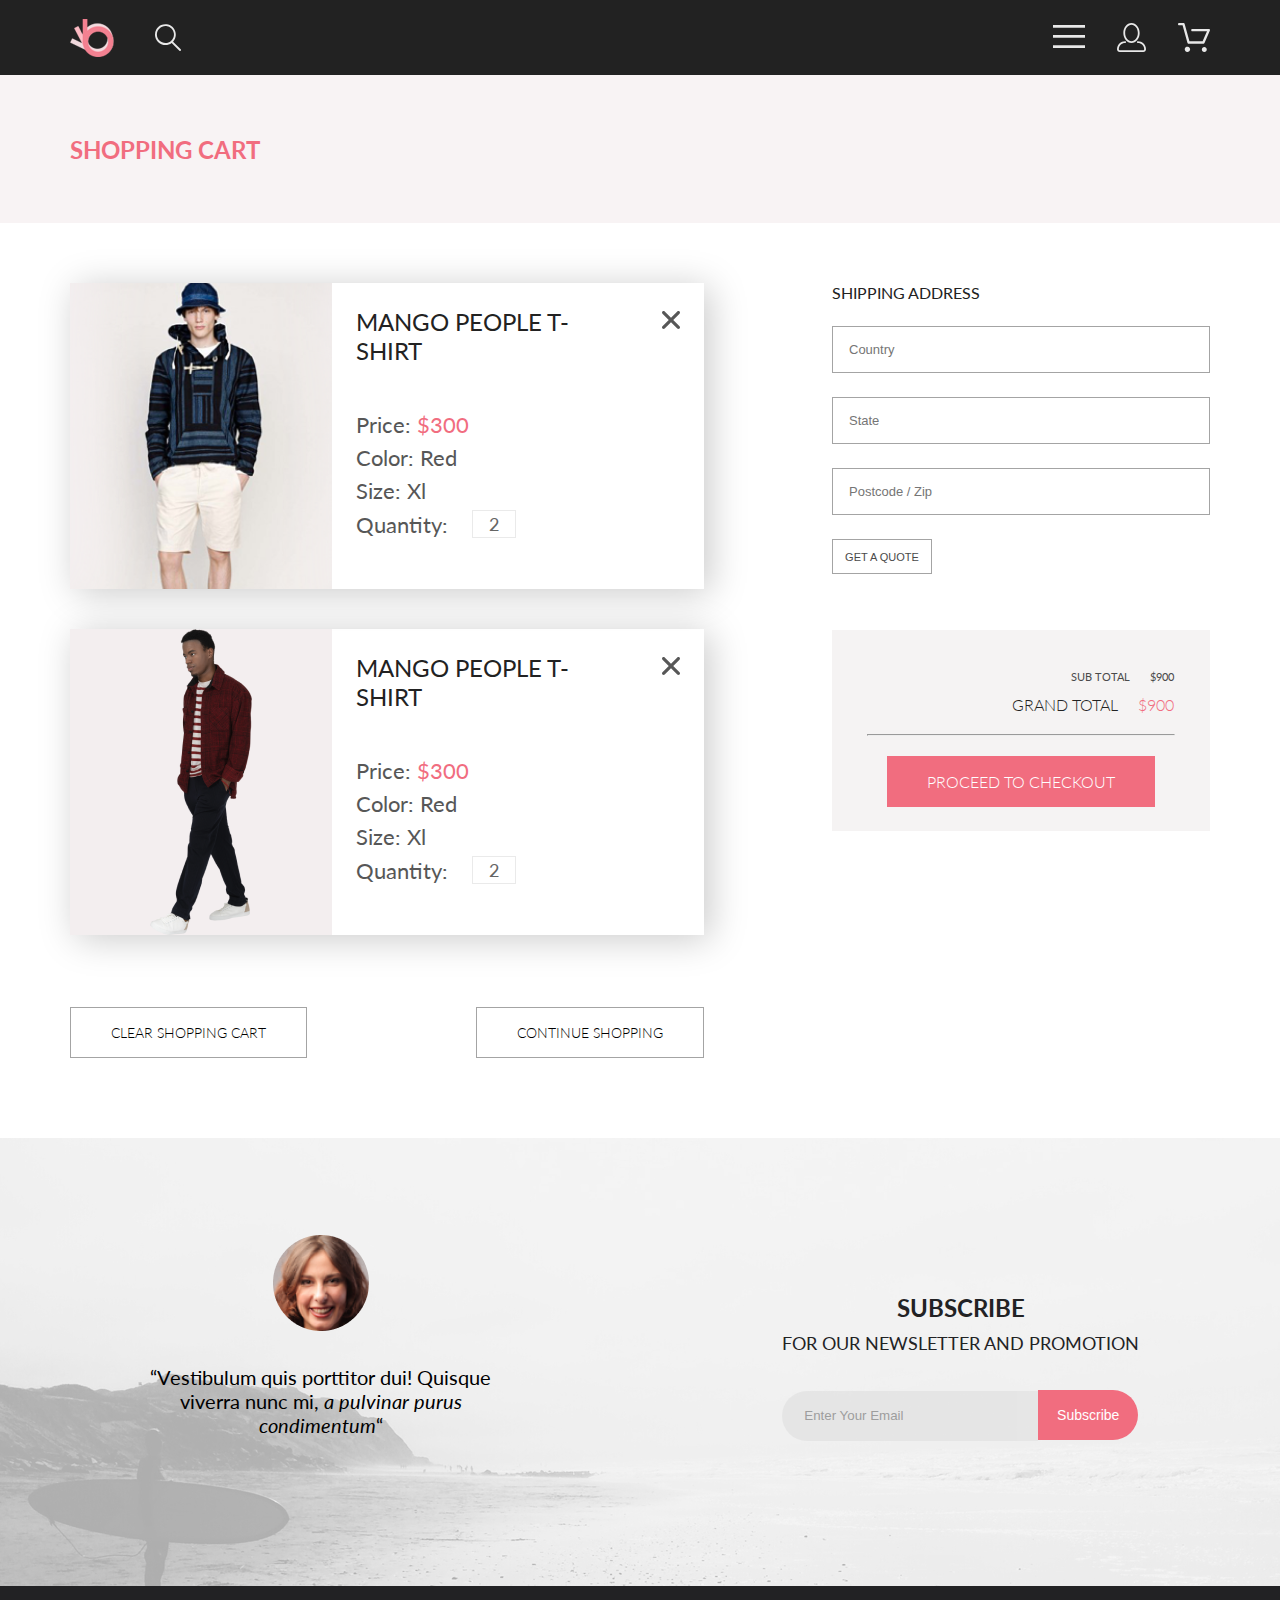
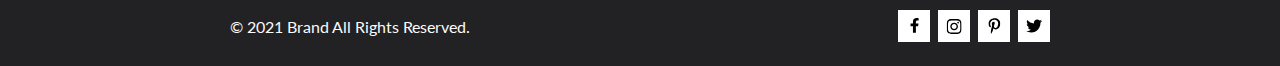
==== cart.html @ af56e1a2 "lesson5" ====
<!DOCTYPE html>
<html lang="en">
<head>
    <meta charset="UTF-8">
    <meta http-equiv="X-UA-Compatible" content="IE=edge">
    <meta name="viewport" content="width=device-width, initial-scale=1.0">
    <title>Shopping Cart</title>
    <link rel="preconnect" href="https://fonts.googleapis.com">
    <link rel="preconnect" href="https://fonts.gstatic.com" crossorigin>
    <link href="https://fonts.googleapis.com/css2?family=Lato&display=swap" rel="stylesheet">
    <link rel="stylesheet" href="style.css">
</head>
<body>
<header class="header center">
    <div class="header__left">
        <img src="img/logo.svg" alt="logo">
        <svg width="27" height="28" viewBox="0 0 27 28" fill="none" xmlns="http://www.w3.org/2000/svg">
            <path d="M19.0596 17.6259C20.6713 15.8658 21.6282 13.6048 21.7698 11.2225C21.9113 8.84018 21.2288 6.48173 19.8369 4.54318C18.445 2.60463 16.4285 1.20404 14.126 0.576619C11.8234 -0.0508009 9.3751 0.13316 7.19217 1.09761C5.00923 2.06205 3.22463 3.74825 2.13804 5.87302C1.05145 7.9978 0.729054 10.4318 1.225 12.7661C1.72094 15.1005 3.00501 17.1932 4.86158 18.6927C6.71814 20.1922 9.03413 21.0072 11.4206 21.0009C13.673 21.004 15.8645 20.27 17.6606 18.9109L25.4086 26.7179C25.4941 26.807 25.5965 26.8781 25.7099 26.927C25.8232 26.9759 25.9452 27.0017 26.0686 27.0029C26.1923 27.0033 26.3148 26.9782 26.4283 26.9292C26.5419 26.8801 26.6441 26.8082 26.7286 26.7179C26.9025 26.537 26.9997 26.2958 26.9997 26.0449C26.9997 25.794 26.9025 25.5528 26.7286 25.3719L19.0596 17.6259ZM2.88662 10.5009C2.89946 8.81563 3.41094 7.17187 4.35659 5.77685C5.30224 4.38183 6.63972 3.29801 8.20044 2.662C9.76115 2.02599 11.4752 1.86627 13.1266 2.20298C14.7779 2.53969 16.2926 3.35775 17.4797 4.55404C18.6668 5.75033 19.4732 7.27129 19.7972 8.92519C20.1212 10.5791 19.9483 12.2919 19.3002 13.8476C18.6522 15.4034 17.5581 16.7325 16.1559 17.6674C14.7536 18.6023 13.1059 19.1011 11.4206 19.1009C9.14916 19.0901 6.97482 18.1784 5.37484 16.566C3.77486 14.9537 2.87998 12.7724 2.88662 10.5009Z"
                  fill="#E8E8E8"/>
        </svg>
    </div>
    <div class="header__right">
        <div class="menu-icon">
            <svg width="32" height="23" viewBox="0 0 32 23" fill="none" xmlns="http://www.w3.org/2000/svg">
                <path d="M0 23V20.31H32V23H0ZM0 12.76V10.07H32V12.76H0ZM0 2.69V0H32V2.69H0Z" fill="#E8E8E8"/>
            </svg>
            <div class="dropdown__container">
                <p class="menu__title text-ml-34">Menu</p>
                <ul class="menu__block">
                    <li class="menu__section">
                        <a href="#" class="title">MAN</a>
                        <ul class="group">
                            <li><a href="#">Accessories</a></li>
                            <li><a href="#">Bags</a></li>
                            <li><a href="#">Denim</a></li>
                            <li><a href="#">T-Shirts</a></li>
                        </ul>
                    </li>
                </ul>
                <ul class="menu__block text-ml-34">
                    <li class="menu__section">
                        <a href="#" class="title">WOMAN</a>
                        <ul class="group">
                            <li><a href="#">Accessories</a></li>
                            <li><a href="#">Bags</a></li>
                            <li><a href="#">Denim</a></li>
                            <li><a href="#">T-Shirts</a></li>
                            <li><a href="#">Shirts</a></li>
                        </ul>
                    </li>
                </ul>
                <ul class="menu__block text-ml-34">
                    <li class="menu__section">
                        <a href="#" class="title">KIDS</a>
                        <ul class="group">
                            <li><a href="#">Accessories</a></li>
                            <li><a href="#">Bags</a></li>
                            <li><a href="#">Denim</a></li>
                            <li><a href="#">T-Shirts</a></li>
                            <li><a href="#">Shirts</a></li>
                            <li><a href="#">Bags</a></li>
                        </ul>
                    </li>
                </ul>
            </div>
        </div>
        <svg width="29" height="29" viewBox="0 0 29 29" fill="none" xmlns="http://www.w3.org/2000/svg">
            <path d="M14.5 19.937C19 19.937 22.656 15.464 22.656 9.968C22.656 4.472 19 0 14.5 0C13.3631 0.0217413 12.2463 0.303398 11.2351 0.823397C10.2239 1.34339 9.34507 2.08794 8.66602 3C7.12663 4.99573 6.30819 7.45381 6.34399 9.974C6.34399 15.465 10 19.937 14.5 19.937ZM14.5 1.813C18 1.813 20.844 5.472 20.844 9.969C20.844 14.466 17.998 18.125 14.5 18.125C11.002 18.125 8.15603 14.465 8.15503 9.969C8.15403 5.473 11 1.813 14.5 1.813ZM20.844 18.125C20.6036 18.125 20.373 18.2205 20.203 18.3905C20.033 18.5605 19.9375 18.7911 19.9375 19.0315C19.9375 19.2719 20.033 19.5025 20.203 19.6725C20.373 19.8425 20.6036 19.938 20.844 19.938C22.526 19.9399 24.1386 20.6088 25.3279 21.7982C26.5172 22.9875 27.1861 24.6 27.188 26.282C27.1875 26.5221 27.0918 26.7523 26.922 26.9221C26.7522 27.0918 26.5221 27.1875 26.282 27.188H2.71997C2.47985 27.1875 2.24975 27.0918 2.07996 26.9221C1.91016 26.7523 1.81449 26.5221 1.81396 26.282C1.81608 24.6001 2.48517 22.9877 3.67444 21.7985C4.86371 20.6092 6.47608 19.9401 8.15796 19.938C8.39824 19.938 8.62868 19.8425 8.79858 19.6726C8.96849 19.5027 9.06396 19.2723 9.06396 19.032C9.06396 18.7917 8.96849 18.5613 8.79858 18.3914C8.62868 18.2215 8.39824 18.126 8.15796 18.126C5.99541 18.1279 3.92201 18.9875 2.39258 20.5164C0.863144 22.0453 0.00264777 24.1185 0 26.281C0.000794067 27.0019 0.287502 27.693 0.797241 28.2027C1.30698 28.7125 1.99811 28.9992 2.71899 29H26.282C27.0027 28.9989 27.6936 28.7121 28.2031 28.2024C28.7126 27.6927 28.9992 27.0017 29 26.281C28.9974 24.1187 28.1372 22.0457 26.6083 20.5168C25.0793 18.9878 23.0063 18.1276 20.844 18.125Z"
                  fill="#E8E8E8"/>
        </svg>
        <svg width="32" height="29" viewBox="0 0 32 29" fill="none" xmlns="http://www.w3.org/2000/svg">
            <path d="M26.2009 29C25.5532 28.9738 24.9415 28.6948 24.4972 28.2227C24.0529 27.7506 23.8114 27.1232 23.8245 26.475C23.8376 25.8269 24.1043 25.2097 24.5673 24.7559C25.0303 24.3022 25.6527 24.048 26.301 24.048C26.9493 24.048 27.5717 24.3022 28.0347 24.7559C28.4977 25.2097 28.7644 25.8269 28.7775 26.475C28.7906 27.1232 28.549 27.7506 28.1047 28.2227C27.6604 28.6948 27.0488 28.9738 26.401 29H26.2009ZM6.75293 26.32C6.75293 25.79 6.91011 25.2718 7.20459 24.8311C7.49907 24.3904 7.91764 24.0469 8.40735 23.844C8.89705 23.6412 9.43594 23.5881 9.95581 23.6915C10.4757 23.7949 10.9532 24.0502 11.328 24.425C11.7028 24.7998 11.9581 25.2773 12.0615 25.7972C12.1649 26.317 12.1118 26.8559 11.9089 27.3456C11.7061 27.8353 11.3626 28.2539 10.9219 28.5483C10.4812 28.8428 9.96304 29 9.43298 29C9.08087 29.0003 8.73212 28.9311 8.40674 28.7966C8.08136 28.662 7.78569 28.4646 7.53662 28.2158C7.28755 27.9669 7.09001 27.6713 6.9552 27.3461C6.82039 27.0208 6.75098 26.6721 6.75098 26.32H6.75293ZM10.553 20.686C10.2935 20.6868 10.0409 20.6024 9.83411 20.4457C9.62727 20.2891 9.47758 20.0689 9.40796 19.819L4.57495 2.36401H1.18201C0.868521 2.36401 0.567859 2.23947 0.346191 2.01781C0.124523 1.79614 0 1.49549 0 1.18201C0 0.868519 0.124523 0.567873 0.346191 0.346205C0.567859 0.124537 0.868521 5.81268e-06 1.18201 5.81268e-06H5.46301C5.7225 -0.00080736 5.97504 0.0837201 6.18176 0.240568C6.38848 0.397416 6.53784 0.617884 6.60693 0.868006L11.4399 18.323H24.6179L29.001 8.27501H14.401C14.2428 8.27961 14.0854 8.25242 13.9379 8.19507C13.7904 8.13771 13.6559 8.05134 13.5424 7.94108C13.4288 7.83082 13.3386 7.69891 13.277 7.55315C13.2154 7.40739 13.1836 7.25075 13.1836 7.0925C13.1836 6.93426 13.2154 6.77762 13.277 6.63186C13.3386 6.4861 13.4288 6.35419 13.5424 6.24393C13.6559 6.13367 13.7904 6.0473 13.9379 5.98994C14.0854 5.93259 14.2428 5.90541 14.401 5.91001H30.814C31.0097 5.90996 31.2022 5.95866 31.3744 6.05172C31.5465 6.14478 31.6928 6.27926 31.7999 6.44301C31.9078 6.60729 31.9734 6.79569 31.9908 6.99145C32.0083 7.18721 31.9771 7.38424 31.9 7.565L26.495 19.977C26.4026 20.1876 26.251 20.3668 26.0585 20.4927C25.866 20.6186 25.641 20.6858 25.411 20.686H10.553Z"
                  fill="#E8E8E8"/>
        </svg>
    </div>
</header>
<section class="head center">
    <h2 class="head__heading">SHOPPING CART</h2>
</section>
<div class="shopping-cart-box center">
    <div class="shopping-cart-column--left">
        <div class="shopping-cart-item">
            <img class="shopping-cart-item__img" src="img/shopping-cart1.png" alt="shopping cart img">
            <div class="shopping-cart-item__info">
                <p class="shopping-cart-item__title">MANGO  PEOPLE  T-SHIRT</p>
                <p class="shopping-cart-item__price p-t-6">Price: <span class="shopping-cart-item__price--span">$300</span></p>
                <p class="shopping-cart-item__color p-t-6">Color: Red</p>
                <p class="shopping-cart-item__size p-t-6">Size: Xl</p>
                <div class="shopping-cart-item__quantity p-t-6">
                    <p class="shopping-cart-item__quantity__text">Quantity:</p>
                    <p class="shopping-cart-item__quantity__value">2</p>
                </div>
            </div>
            <svg class="shopping-cart-item__close-btn" xmlns="http://www.w3.org/2000/svg" width="18" height="18" viewBox="0 0 18 18" fill="none">
                <path d="M11.2453 9L17.5302 2.71516C17.8285 2.41741 17.9962 2.01336 17.9966 1.59191C17.997 1.17045 17.8299 0.76611 17.5322 0.467833C17.2344 0.169555 16.8304 0.00177586 16.4089 0.00140366C15.9875 0.00103146 15.5831 0.168097 15.2848 0.465848L9 6.75069L2.71516 0.465848C2.41688 0.167571 2.01233 0 1.5905 0C1.16868 0 0.764125 0.167571 0.465848 0.465848C0.167571 0.764125 0 1.16868 0 1.5905C0 2.01233 0.167571 2.41688 0.465848 2.71516L6.75069 9L0.465848 15.2848C0.167571 15.5831 0 15.9877 0 16.4095C0 16.8313 0.167571 17.2359 0.465848 17.5342C0.764125 17.8324 1.16868 18 1.5905 18C2.01233 18 2.41688 17.8324 2.71516 17.5342L9 11.2493L15.2848 17.5342C15.5831 17.8324 15.9877 18 16.4095 18C16.8313 18 17.2359 17.8324 17.5342 17.5342C17.8324 17.2359 18 16.8313 18 16.4095C18 15.9877 17.8324 15.5831 17.5342 15.2848L11.2453 9Z" fill="#575757"/>
            </svg>
        </div>
        <div class="shopping-cart-item">
            <img class="shopping-cart-item__img" src="img/shopping-cart2.png" alt="shopping cart img">
            <div class="shopping-cart-item__info">
                <p class="shopping-cart-item__title">MANGO  PEOPLE  T-SHIRT</p>
                <p class="shopping-cart-item__price p-t-6">Price: <span class="shopping-cart-item__price--span">$300</span></p>
                <p class="shopping-cart-item__color p-t-6">Color: Red</p>
                <p class="shopping-cart-item__size p-t-6">Size: Xl</p>
                <div class="shopping-cart-item__quantity p-t-6">
                    <p class="shopping-cart-item__quantity__text">Quantity:</p>
                    <p class="shopping-cart-item__quantity__value">2</p>
                </div>
            </div>
            <svg class="shopping-cart-item__close-btn" xmlns="http://www.w3.org/2000/svg" width="18" height="18" viewBox="0 0 18 18" fill="none">
                <path d="M11.2453 9L17.5302 2.71516C17.8285 2.41741 17.9962 2.01336 17.9966 1.59191C17.997 1.17045 17.8299 0.76611 17.5322 0.467833C17.2344 0.169555 16.8304 0.00177586 16.4089 0.00140366C15.9875 0.00103146 15.5831 0.168097 15.2848 0.465848L9 6.75069L2.71516 0.465848C2.41688 0.167571 2.01233 0 1.5905 0C1.16868 0 0.764125 0.167571 0.465848 0.465848C0.167571 0.764125 0 1.16868 0 1.5905C0 2.01233 0.167571 2.41688 0.465848 2.71516L6.75069 9L0.465848 15.2848C0.167571 15.5831 0 15.9877 0 16.4095C0 16.8313 0.167571 17.2359 0.465848 17.5342C0.764125 17.8324 1.16868 18 1.5905 18C2.01233 18 2.41688 17.8324 2.71516 17.5342L9 11.2493L15.2848 17.5342C15.5831 17.8324 15.9877 18 16.4095 18C16.8313 18 17.2359 17.8324 17.5342 17.5342C17.8324 17.2359 18 16.8313 18 16.4095C18 15.9877 17.8324 15.5831 17.5342 15.2848L11.2453 9Z" fill="#575757"/>
            </svg>
        </div>
        <div class="shopping-cart-buttons-box">
            <div>
                <div class="shopping-cart-buttons">CLEAR SHOPPING CART</div>
            </div>
            <div>
                <div class="shopping-cart-buttons">CONTINUE SHOPPING</div>
            </div>
        </div>
    </div>
    <div class="shopping-cart-column--right">
        <div class="shipping-form">
            <p class="shipping-form__title">SHIPPING ADDRESS</p>
            <label>
                <input class="shipping-form__input" type="text" placeholder="Country">
            </label>
            <label>
                <input class="shipping-form__input" type="text" placeholder="State">
            </label>
            <label>
                <input class="shipping-form__input" type="text" placeholder="Postcode / Zip">
            </label>
            <input class="shipping-form__button" type="submit" value="GET A QUOTE">
        </div>
        <div class="subtotal-box">
            <div class="subtotal">
                <p class="subtotal__text">SUB TOTAL</p>
                <p class="subtotal__value">$900</p>
            </div>
            <div class="grand-total">
                <p class="grand-total__text">GRAND TOTAL</p>
                <p class="grand-total__value">$900</p>
            </div>
            <hr class="subtotal-box__divider">
            <div class="shopping-cart-checkout-btn">PROCEED TO CHECKOUT</div>
        </div>
    </div>
</div>

<div class="subscribe__container">
    <div class="testimonial">
        <img src="img/testimonial1.png" alt="testimonial img">
        <p>“Vestibulum quis porttitor dui! Quisque viverra nunc mi, <span>a pulvinar purus condimentum</span>“</p>
    </div>
    <div class="subscribe-form">
        <div class="subscribe-form__title">
            <p>SUBSCRIBE</p>
            <p id="subtitle">FOR OUR NEWSLETTER AND PROMOTION</p>
        </div>
        <form class="email-form">
            <input class="email-input" type="text" placeholder="Enter Your Email">
            <input class="form__button" type="submit" value="Subscribe">
        </form>
    </div>
</div>
<div class="footer">
    <p class="copyright">© 2021 Brand All Rights Reserved.</p>
    <div class="social">
        <a href="#" class="social__icon">
            <svg xmlns="http://www.w3.org/2000/svg" width="11" height="16" viewBox="0 0 11 16" fill="none">
                <path d="M9.08836 8.28L9.50686 5.61602H6.89022V3.88729C6.89022 3.15847 7.25574 2.44806 8.42765 2.44806H9.61722V0.179975C9.61722 0.179975 8.53772 0 7.50561 0C5.35073 0 3.9422 1.27593 3.9422 3.5857V5.61602H1.54688V8.28H3.9422V14.72H6.89022V8.28H9.08836Z"
                      fill="black"/>
            </svg>
        </a>
        <a href="#" class="social__icon">
            <svg id="instagram" xmlns="http://www.w3.org/2000/svg" width="16" height="17" viewBox="0 0 16 17"
                 fill="none">
                <g clip-path="url(#clip0_24_231)">
                    <path d="M8.13897 4.68159C6.02383 4.68159 4.31774 6.38491 4.31774 8.49663C4.31774 10.6083 6.02383 12.3117 8.13897 12.3117C10.2541 12.3117 11.9602 10.6083 11.9602 8.49663C11.9602 6.38491 10.2541 4.68159 8.13897 4.68159ZM8.13897 10.9769C6.77211 10.9769 5.65467 9.8646 5.65467 8.49663C5.65467 7.12866 6.76878 6.01636 8.13897 6.01636C9.50915 6.01636 10.6233 7.12866 10.6233 8.49663C10.6233 9.8646 9.50583 10.9769 8.13897 10.9769ZM13.0078 4.52554C13.0078 5.02026 12.6087 5.41538 12.1165 5.41538C11.621 5.41538 11.2252 5.01694 11.2252 4.52554C11.2252 4.03413 11.6243 3.63569 12.1165 3.63569C12.6087 3.63569 13.0078 4.03413 13.0078 4.52554ZM15.5386 5.42866C15.4821 4.23667 15.2094 3.18081 14.3347 2.31089C13.4634 1.44097 12.4058 1.1687 11.2119 1.10894C9.9814 1.03921 6.29321 1.03921 5.0627 1.10894C3.8721 1.16538 2.81453 1.43765 1.93987 2.30757C1.06522 3.17749 0.795836 4.23335 0.735973 5.42534C0.666134 6.65386 0.666134 10.3361 0.735973 11.5646C0.79251 12.7566 1.06522 13.8124 1.93987 14.6824C2.81453 15.5523 3.86878 15.8246 5.0627 15.8843C6.29321 15.9541 9.9814 15.9541 11.2119 15.8843C12.4058 15.8279 13.4634 15.5556 14.3347 14.6824C15.2061 13.8124 15.4788 12.7566 15.5386 11.5646C15.6085 10.3361 15.6085 6.65718 15.5386 5.42866ZM13.949 12.8828C13.6895 13.5335 13.1874 14.0349 12.5322 14.2972C11.5511 14.6857 9.22314 14.596 8.13897 14.596C7.05479 14.596 4.72348 14.6824 3.74573 14.2972C3.09389 14.0382 2.59171 13.5369 2.32898 12.8828C1.93987 11.9033 2.02967 9.57905 2.02967 8.49663C2.02967 7.41421 1.9432 5.08667 2.32898 4.1105C2.58838 3.45972 3.09056 2.95835 3.74573 2.69604C4.7268 2.30757 7.05479 2.39722 8.13897 2.39722C9.22314 2.39722 11.5545 2.31089 12.5322 2.69604C13.184 2.95503 13.6862 3.4564 13.949 4.1105C14.3381 5.08999 14.2483 7.41421 14.2483 8.49663C14.2483 9.57905 14.3381 11.9066 13.949 12.8828Z"
                          fill="black"/>
                </g>
                <defs>
                    <clipPath id="clip0_24_231">
                        <rect width="14.8991" height="17" fill="white" transform="translate(0.685547)"/>
                    </clipPath>
                </defs>
            </svg>
        </a>
        <a href="#" class="social__icon">
            <svg xmlns="http://www.w3.org/2000/svg" width="13" height="16" viewBox="0 0 13 16" fill="none">
                <g clip-path="url(#clip0_24_239)">
                    <path d="M6.74032 0.203125C3.55564 0.203125 0.408203 2.34063 0.408203 5.8C0.408203 8 1.63738 9.25 2.38233 9.25C2.68963 9.25 2.86655 8.3875 2.86655 8.14375C2.86655 7.85313 2.13091 7.23438 2.13091 6.025C2.13091 3.5125 4.03055 1.73125 6.4889 1.73125C8.60271 1.73125 10.1671 2.94062 10.1671 5.1625C10.1671 6.82187 9.50597 9.93437 7.36422 9.93437C6.59133 9.93437 5.93018 9.37187 5.93018 8.56563C5.93018 7.38438 6.74963 6.24062 6.74963 5.02187C6.74963 2.95312 3.835 3.32812 3.835 5.82812C3.835 6.35313 3.90018 6.93437 4.13298 7.4125C3.70463 9.26875 2.82931 12.0344 2.82931 13.9469C2.82931 14.5375 2.91311 15.1188 2.96899 15.7094C3.07452 15.8281 3.02175 15.8156 3.18316 15.7563C4.74757 13.6 4.69169 13.1781 5.3994 10.3562C5.78119 11.0875 6.76826 11.4812 7.55046 11.4812C10.8469 11.4812 12.3275 8.24688 12.3275 5.33125C12.3275 2.22813 9.66427 0.203125 6.74032 0.203125Z"
                          fill="black"/>
                </g>
                <defs>
                    <clipPath id="clip0_24_239">
                        <rect width="11.9193" height="16" fill="white" transform="translate(0.408203)"/>
                    </clipPath>
                </defs>
            </svg>
        </a>
        <a href="#" class="social__icon">
            <svg xmlns="http://www.w3.org/2000/svg" width="17" height="16" viewBox="0 0 17 16" fill="none">
                <g clip-path="url(#clip0_24_235)">
                    <path d="M14.417 4.74052C14.427 4.88264 14.427 5.0248 14.427 5.16692C14.427 9.50192 11.1498 14.4969 5.15986 14.4969C3.31448 14.4969 1.60022 13.9588 0.158203 13.0248C0.420396 13.0552 0.67247 13.0654 0.944752 13.0654C2.46741 13.0654 3.8691 12.5476 4.98843 11.6644C3.5565 11.6339 2.3565 10.6898 1.94305 9.39027C2.14475 9.4207 2.34642 9.44102 2.5582 9.44102C2.85063 9.44102 3.14308 9.40039 3.41533 9.32936C1.92291 9.02477 0.803551 7.70498 0.803551 6.11108V6.07048C1.23715 6.31414 1.74139 6.46642 2.2758 6.4867C1.39849 5.89786 0.823727 4.8928 0.823727 3.75573C0.823727 3.14661 0.985041 2.58823 1.26741 2.10092C2.87077 4.09077 5.28086 5.39023 7.98334 5.53239C7.93293 5.28873 7.90266 5.03495 7.90266 4.78114C7.90266 2.97402 9.35477 1.50195 11.1598 1.50195C12.0976 1.50195 12.9446 1.89789 13.5396 2.53748C14.2757 2.39536 14.9816 2.12123 15.6068 1.74561C15.3648 2.50705 14.8505 3.14664 14.1749 3.5527C14.8304 3.48167 15.4657 3.29889 16.0505 3.04511C15.6069 3.69483 15.0522 4.27348 14.417 4.74052Z"
                          fill="black"/>
                </g>
                <defs>
                    <clipPath id="clip0_24_235">
                        <rect width="15.8924" height="16" fill="white" transform="translate(0.158203)"/>
                    </clipPath>
                </defs>
            </svg>
        </a>
    </div>
</div>
</body>
</html>
---- style.css ----
* {
  margin: 0;
  padding: 0;
}

summary {
  display: block;
}
summary::-webkit-details-marker {
  display: none;
}

body {
  font-family: "Lato", sans-serif;
}

a {
  text-decoration: none;
}

img {
  max-width: 100%;
}

.center {
  padding-left: calc(50% - 570px);
  padding-right: calc(50% - 570px);
}

.header {
  height: 75px;
  background: #222222;
  display: flex;
  justify-content: space-between;
  align-items: center;
}
.header__left, .header__right {
  display: flex;
  align-items: center;
  flex-wrap: wrap;
  gap: 40px;
}
.header__right {
  gap: 32px;
}

.top {
  padding-left: calc(50% - 800px);
  padding-right: calc(50% - 800px);
  background: #F1E4E6;
  display: flex;
}
.top__left, .top__right {
  width: 50%;
}
.top__right {
  padding-left: 64px;
  box-sizing: border-box;
}
.top__content {
  margin-top: 40%;
  border-left: 12px solid #F16D7F;
  padding-left: 16px;
}
.top__heading {
  font-size: 48px;
  font-style: normal;
  font-weight: 900;
  line-height: normal;
}
.top__heading__mini {
  font-size: 32px;
  font-style: normal;
  font-weight: 700;
  line-height: normal;
}

.spanned__text {
  color: #F16D7F;
}

.menu-icon {
  position: relative;
}

.dropdown__container {
  width: 232px;
  background: #FFF;
  display: none;
  position: absolute;
  z-index: 999;
  top: 51px;
  left: 0;
  filter: drop-shadow(6px 4px 35px rgba(0, 0, 0, 0.21));
  padding-bottom: 24px;
}

.header__right > div, svg {
  cursor: pointer;
}

.menu-icon:hover .dropdown__container {
  display: block;
}

.text-ml-34 {
  margin-left: 34px;
}

.menu__title {
  color: #000;
  font-size: 14px;
  font-style: normal;
  font-weight: 700;
  line-height: normal;
  padding: 37px 143px 4px 0;
}

.menu__block {
  margin-top: 20px;
  margin-left: 34px;
}

.menu__block li {
  list-style-type: none;
}

.menu__section > .title {
  color: #F16D7F;
  font-size: 14px;
  font-style: normal;
  font-weight: 400;
  line-height: normal;
}

.menu__section > .group > li {
  font-size: 14px;
  font-style: normal;
  font-weight: 400;
  line-height: normal;
  padding: 12px 0 0 20px;
}

.menu__section > .group > li > a {
  color: #6F6E6E;
}

.sale {
  padding-top: 64px;
}
.sale__content {
  display: flex;
  gap: 30px;
  margin-bottom: 30px;
}
.sale__item {
  position: relative;
}
.sale__item:hover .sale__heading {
  color: #e21632;
}
.sale__img {
  width: 360px;
}
.sale__img__big {
  width: 1140px;
}
.sale__text {
  position: absolute;
  width: 100%;
  height: 100%;
  top: 0;
  left: 0;
  display: flex;
  justify-content: center;
  align-items: center;
  flex-direction: column;
}
.sale__p {
  font-size: 16px;
  line-height: 19px;
  text-align: center;
  color: #FFFFFF;
}
.sale__heading {
  color: #F16D7F;
  font-size: 24px;
  font-weight: bold;
  line-height: 29px;
  text-align: center;
}

.tac {
  text-align: center;
}

.heading {
  font-style: normal;
  font-weight: normal;
  font-size: 30px;
  line-height: 36px;
  color: #222222;
}

.text {
  font-style: normal;
  font-weight: normal;
  font-size: 14px;
  line-height: 17px;
  color: #9F9F9F;
}

.text-mt-6 {
  margin-top: 6px;
}

.product-box {
  padding-top: 96px;
  padding-bottom: 124px;
}

.product-content {
  margin-top: 48px;
  display: flex;
  flex-wrap: wrap;
  gap: 30px;
  justify-content: center;
}

.product {
  width: 360px;
  background: #F8F8F8;
  position: relative;
}
.product__info {
  display: flex;
  flex-direction: column;
  justify-content: center;
  align-items: flex-start;
  padding: 24px 16px;
  gap: 16px;
}
.product__img {
  width: 100%;
}
.product__add {
  font-style: normal;
  font-weight: normal;
  font-size: 14px;
  line-height: 17px;
  color: #FFFFFF;
  width: 139px;
  height: 44px;
  display: none;
  align-items: center;
  justify-content: center;
  gap: 11px;
  border: 1px solid #FFFFFF;
  position: absolute;
  top: 188px;
  left: 111px;
}
.product__heading {
  font-style: normal;
  font-weight: normal;
  font-size: 13px;
  line-height: 16px;
  color: #000000;
}
.product__add:hover {
  color: #222222;
  background-color: #FFFFFF;
}
.product__add:hover path {
  fill: #222222;
}
.product__text {
  font-style: normal;
  font-weight: 300;
  font-size: 14px;
  line-height: 17px;
  color: #5D5D5D;
}
.product__price {
  font-style: normal;
  font-weight: normal;
  font-size: 16px;
  line-height: 19px;
  color: #F16D7F;
}

.product:hover .product__add {
  display: flex;
}

.product:hover .product__img {
  filter: brightness(50%);
}

.browse-button {
  text-align: center;
  padding-top: 48px;
}
.browse-button__span {
  border: solid #FF6A6A;
  padding: 15px 40px;
  color: #F26376;
  font-size: 16px;
  font-style: normal;
  font-weight: 400;
  line-height: normal;
}
.browse-button__span:hover {
  background-color: #F16D7F;
  color: #FFF;
}

.advantages__container {
  background: #222224;
  display: flex;
}

.advantages__item {
  display: flex;
  flex-direction: column;
  align-items: center;
  justify-content: center;
  padding: 104px 0;
}

.advantage__title {
  color: #FBFBFB;
  text-align: center;
  font-size: 20px;
  font-style: normal;
  font-weight: 400;
  line-height: normal;
  margin-top: 28px;
  margin-bottom: 16px;
}

.advantage__desc {
  color: #FBFBFB;
  text-align: center;
  font-size: 14px;
  font-style: normal;
  font-weight: 300;
  line-height: normal;
  max-width: 360px;
}

.subscribe__container {
  display: flex;
  justify-content: space-around;
  background-image: url("img/photo_subscribe.jpeg");
  background-color: #cccccc;
  height: 448px;
  background-position: center;
  background-repeat: no-repeat;
  background-size: cover;
}

.testimonial img {
  margin-top: 97px;
  margin-bottom: 30px;
}

.testimonial {
  max-width: 360px;
  font-size: 20px;
  font-weight: 400;
  line-height: normal;
  text-align: center;
}

.testimonial span {
  font-style: italic;
}

.subscribe-form {
  max-width: 557px;
}

.subscribe-form__title {
  margin-top: 150px;
  margin-bottom: 32px;
  color: #222224;
  text-align: center;
  font-size: 24px;
  font-style: normal;
  font-weight: 700;
  line-height: 167.2%;
}

.subscribe-form__title #subtitle {
  font-size: 18px;
  font-style: normal;
  font-weight: 400;
  line-height: 167.2%;
}

.email-input {
  border-radius: 50px 0 0 50px;
  background: #E1E1E1;
  border: none;
  height: 50px;
  width: 256px;
  padding: 0 64px 0 22px;
  box-sizing: border-box;
  opacity: 0.67;
}

.form__button {
  color: #FFF;
  height: 50px;
  width: 100px;
  text-align: center;
  font-size: 14px;
  font-style: normal;
  font-weight: 400;
  line-height: normal;
  border: none;
  background: #F16D7F;
  border-radius: 0 50px 50px 0;
  padding: 8px;
  margin-left: -4px;
}

.footer {
  height: 80px;
  background: #222224;
  display: flex;
  justify-content: space-between;
  align-items: center;
}

.copyright {
  color: #FBFBFB;
  font-size: 16px;
  font-style: normal;
  font-weight: 400;
  line-height: normal;
  margin-left: 230px;
}

.social {
  display: flex;
  justify-content: center;
  align-items: center;
  gap: 8px;
  margin-right: 230px;
}
.social__icon {
  width: 32px;
  height: 32px;
  background: #FFFFFF;
  text-align: center;
  display: flex;
  justify-content: center;
  align-items: center;
}
.social__icon:hover {
  background: #F16D7F;
}
.social__icon:hover path {
  fill: #FFFFFF;
}
.social__icon img {
  width: 60%;
}

.sort {
  display: flex;
  gap: 28px;
  padding-top: 12px;
}
.sort__details {
  position: relative;
}
.sort__summary {
  display: flex;
  align-items: center;
  gap: 10px;
}
.sort__box {
  position: absolute;
  background: #FFFFFF;
  box-shadow: 6px 4px 35px rgba(0, 0, 0, 0.21);
  width: 79px;
  box-sizing: border-box;
  padding: 8px;
  display: flex;
  flex-direction: column;
  gap: 6px;
  margin-top: 5px;
  z-index: 1;
}
.sort__item {
  display: flex;
  gap: 9px;
  align-items: center;
}

.head {
  background: #F8F3F4;
  height: 148px;
  display: flex;
  justify-content: space-between;
  align-items: center;
}
.head__heading {
  font-size: 24px;
  line-height: 29px;
  color: #F16D7F;
}

.breadcrumbs__ul {
  display: flex;
}
.breadcrumbs__li {
  list-style-type: none;
}
.breadcrumbs__li:last-of-type .breadcrumbs__link {
  font-weight: bold;
  color: #F16D7F;
}
.breadcrumbs__li:not(:last-of-type)::after {
  content: "/";
  padding-left: 6px;
  padding-right: 6px;
  font-weight: 300;
  font-size: 14px;
  line-height: 17px;
  color: #636363;
}
.breadcrumbs__link {
  font-weight: 300;
  font-size: 14px;
  line-height: 17px;
  color: #636363;
}
.breadcrumbs__link:hover {
  color: #F16D7F;
}

.filter-sort {
  padding-top: 36px;
  padding-bottom: 64px;
  display: flex;
  gap: 30px;
}

.filter {
  width: 360px;
  position: relative;
}
.filter__details {
  padding: 12px 16px;
  position: absolute;
  width: 100%;
  z-index: 1;
  box-sizing: border-box;
}
.filter__details[open] {
  background: #FFFFFF;
  box-shadow: 6px 4px 35px rgba(0, 0, 0, 0.21);
}
.filter__details[open] .filter__summary {
  color: #F16D7F;
}
.filter__details[open] .filter__summary path {
  fill: #F16D7F;
}
.filter__summary {
  display: flex;
  align-items: center;
  gap: 11px;
}
.filter__details-in {
  padding-top: 16px;
}
.filter__details-in[open] .filter__category {
  color: #F16D7F;
}
.filter__category {
  border-left: 5px solid #F16D7F;
  padding-top: 11px;
}
.filter__category_border-bottom {
  border-bottom: 1px solid #EBEBEB;
  padding-bottom: 11px;
  padding-left: 11px;
}
.filter__box-link {
  display: flex;
  flex-direction: column;
  gap: 11px;
  padding: 24px 16px;
}
.filter__link {
  font-size: 14px;
  line-height: 17px;
  color: #6F6E6E;
}
.filter__link:hover {
  color: #F16D7F;
}

.catalog__p-t-0 {
  padding-top: 0;
  padding-bottom: 95px;
}

.catalog__m-t-64 {
  margin-top: 64px;
}

.pagination {
  display: flex;
  justify-content: center;
  margin-top: 45px;
}

.row {
  display: flex;
  align-items: center;
  width: auto;
  padding: 15px;
  border: solid 1px #EBEBEB;
}

.row p {
  padding: 0 15px 0 15px;
  color: #C4C4C4;
  font-size: 16px;
  font-style: normal;
  font-weight: 300;
  line-height: normal;
}

.slideshow {
  background: #F7F7F7;
  display: flex;
  justify-content: space-between;
  align-items: center;
}
.slideshow__chevron {
  background: rgba(42, 42, 42, 0.15);
  padding: 8px;
  display: flex;
  justify-content: center;
  align-items: center;
}
.slideshow__chevron:hover {
  cursor: pointer;
}
.slideshow__chevron:hover path {
  fill: #F16D7F;
}

.blank-box {
  height: 64px;
  background: #F7F7F7;
}

.about-product {
  max-width: 1140px;
  border: solid 1px #EAEAEA;
  margin-top: -64px;
  background: #FFFFFF;
  margin-left: calc(50% - 570px);
  margin-right: calc(50% - 570px);
  display: flex;
  flex-direction: column;
  align-items: center;
}
.about-product__collection {
  color: #F16D7F;
  font-size: 14px;
  font-weight: 300;
  margin-top: 64px;
}
.about-product__product {
  color: #4D4D4D;
  font-size: 18px;
  font-weight: 300;
  padding-bottom: 48px;
}
.about-product__description {
  max-width: 555px;
  text-align: center;
  color: #5E5E5E;
  font-size: 14px;
  font-weight: 300;
}
.about-product__price {
  color: #EF5B70;
  font-size: 24px;
  font-weight: 300;
  padding-top: 32px;
}

.add-to-cart {
  border: solid #FF6A6A;
  padding: 15px 40px;
  display: flex;
  justify-content: center;
  align-items: center;
  margin-bottom: 64px;
}
.add-to-cart__text {
  color: #F26376;
  font-size: 16px;
  font-weight: 400;
  padding-left: 16px;
}
.add-to-cart:hover {
  background-color: #F16D7F;
}
.add-to-cart:hover path {
  fill: #FFFFFF;
}
.add-to-cart:hover .add-to-cart__text {
  color: #FFFFFF;
}

.divider--red {
  padding: 12px 0;
}

.divider--gray {
  padding: 64px 0;
}

.padding-top {
  padding-top: 0;
}

.m-t-36 {
  margin-top: 36px;
}

.shopping-cart-box {
  display: flex;
}

.shopping-cart-column {
  display: flex;
}
.shopping-cart-column--left {
  max-width: 652px;
  padding-top: 60px;
  padding-bottom: 80px;
}
.shopping-cart-column--right {
  padding-top: 60px;
  margin-left: 128px;
}

.shopping-cart-item {
  display: flex;
  position: relative;
  box-shadow: 6px 4px 35px rgba(0, 0, 0, 0.21);
  margin-bottom: 40px;
  transition: transform 0.3s;
}
.shopping-cart-item:hover {
  transform: scale(1.05);
}
.shopping-cart-item__info {
  padding: 24px 96px 0 24px;
  color: #575757;
  font-size: 22px;
  font-weight: 400;
}
.shopping-cart-item__close-btn {
  position: absolute;
  right: 24px;
  top: 28px;
}
.shopping-cart-item__title {
  color: #222;
  font-size: 24px;
  padding-bottom: 40px;
}
.shopping-cart-item__price--span {
  color: #F16D7F;
}
.shopping-cart-item__quantity {
  display: flex;
  align-items: center;
}
.shopping-cart-item__quantity__value {
  color: #656565;
  font-size: 18px;
  font-weight: 400;
  padding: 2px 16px;
  border: solid 1px #EAEAEA;
  margin-left: 24px;
}

.p-t-6 {
  padding-top: 6px;
}

.shopping-cart-buttons-box {
  display: flex;
  justify-content: space-between;
  margin-top: 72px;
}

.shopping-cart-buttons {
  border: solid 1px #A4A4A4;
  color: #000;
  font-size: 14px;
  font-weight: 300;
  padding: 16px 40px;
  transition: transform 0.3s;
}
.shopping-cart-buttons:hover {
  transform: scale(1.05);
  cursor: pointer;
  background: #A4A4A4;
  color: #FFFFFF;
}

.shipping-form {
  display: flex;
  flex-direction: column;
}
.shipping-form__title {
  color: #222;
}
.shipping-form__input {
  width: 360px;
  height: 45px;
  margin-top: 24px;
  color: #222;
  font-size: 13px;
  font-weight: 300;
  padding-left: 16px;
  border: 1px solid #A4A4A4;
}
.shipping-form__button {
  color: #4A4A4A;
  font-size: 11px;
  font-weight: 300;
  width: 100px;
  height: 35px;
  background: #FFFFFF;
  border: 1px solid #A4A4A4;
  margin-top: 24px;
  transition: transform 0.3s;
}
.shipping-form__button:hover {
  transform: scale(1.05);
  cursor: pointer;
  background: #A4A4A4;
  color: #FFFFFF;
}

.subtotal-box {
  margin-top: 56px;
  display: flex;
  flex-direction: column;
  align-items: flex-end;
  background: #F5F3F3;
  padding: 40px 36px 24px 36px;
}
.subtotal-box__divider {
  align-self: center;
  width: 100%;
  color: #E2E2E2;
  margin: 20px 0;
}

.subtotal {
  display: flex;
  color: #4A4A4A;
  font-size: 11px;
  font-weight: 400;
}
.subtotal__value {
  padding-left: 20px;
}

.grand-total {
  display: flex;
  color: #222;
  font-size: 16px;
  font-weight: 300;
  padding-top: 12px;
}
.grand-total__value {
  color: #F16D7F;
  padding-left: 20px;
}

.shopping-cart-checkout-btn {
  color: #FFF;
  font-size: 16px;
  font-weight: 300;
  background: #F16D7F;
  padding: 16px 40px;
  align-self: center;
  transition: transform 0.3s;
}
.shopping-cart-checkout-btn:hover {
  transform: scale(1.05);
  cursor: pointer;
}

/*# sourceMappingURL=style.css.map */
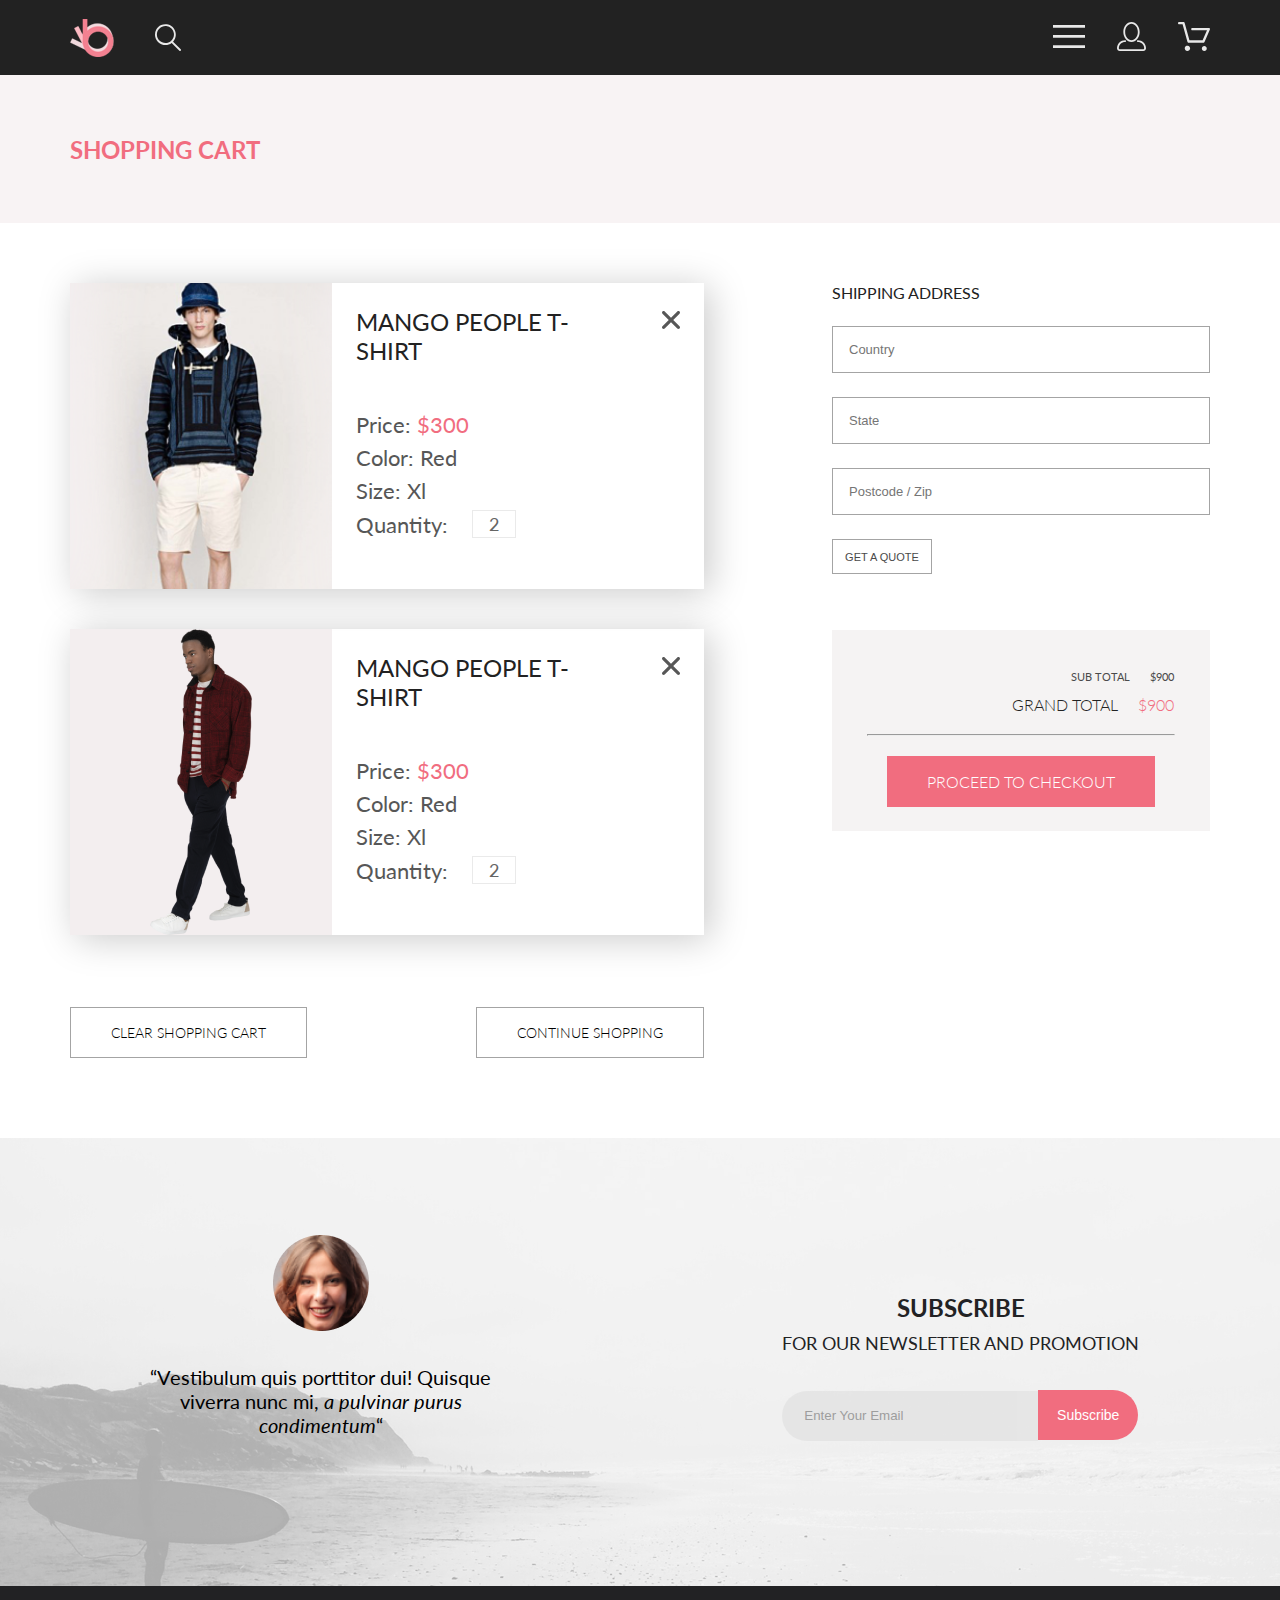
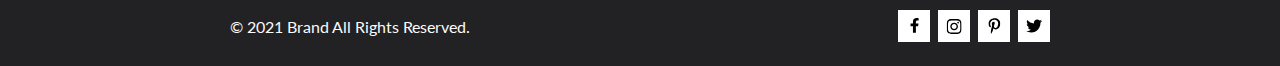
==== commit 5797354b: "after class" ====
--- a/cart.html
+++ b/cart.html
@@ -11,210 +11,235 @@
     <link rel="stylesheet" href="style.css">
 </head>
 <body>
-<header class="header center">
-    <div class="header__left">
-        <img src="img/logo.svg" alt="logo">
-        <svg width="27" height="28" viewBox="0 0 27 28" fill="none" xmlns="http://www.w3.org/2000/svg">
-            <path d="M19.0596 17.6259C20.6713 15.8658 21.6282 13.6048 21.7698 11.2225C21.9113 8.84018 21.2288 6.48173 19.8369 4.54318C18.445 2.60463 16.4285 1.20404 14.126 0.576619C11.8234 -0.0508009 9.3751 0.13316 7.19217 1.09761C5.00923 2.06205 3.22463 3.74825 2.13804 5.87302C1.05145 7.9978 0.729054 10.4318 1.225 12.7661C1.72094 15.1005 3.00501 17.1932 4.86158 18.6927C6.71814 20.1922 9.03413 21.0072 11.4206 21.0009C13.673 21.004 15.8645 20.27 17.6606 18.9109L25.4086 26.7179C25.4941 26.807 25.5965 26.8781 25.7099 26.927C25.8232 26.9759 25.9452 27.0017 26.0686 27.0029C26.1923 27.0033 26.3148 26.9782 26.4283 26.9292C26.5419 26.8801 26.6441 26.8082 26.7286 26.7179C26.9025 26.537 26.9997 26.2958 26.9997 26.0449C26.9997 25.794 26.9025 25.5528 26.7286 25.3719L19.0596 17.6259ZM2.88662 10.5009C2.89946 8.81563 3.41094 7.17187 4.35659 5.77685C5.30224 4.38183 6.63972 3.29801 8.20044 2.662C9.76115 2.02599 11.4752 1.86627 13.1266 2.20298C14.7779 2.53969 16.2926 3.35775 17.4797 4.55404C18.6668 5.75033 19.4732 7.27129 19.7972 8.92519C20.1212 10.5791 19.9483 12.2919 19.3002 13.8476C18.6522 15.4034 17.5581 16.7325 16.1559 17.6674C14.7536 18.6023 13.1059 19.1011 11.4206 19.1009C9.14916 19.0901 6.97482 18.1784 5.37484 16.566C3.77486 14.9537 2.87998 12.7724 2.88662 10.5009Z"
-                  fill="#E8E8E8"/>
-        </svg>
-    </div>
-    <div class="header__right">
-        <div class="menu-icon">
-            <svg width="32" height="23" viewBox="0 0 32 23" fill="none" xmlns="http://www.w3.org/2000/svg">
-                <path d="M0 23V20.31H32V23H0ZM0 12.76V10.07H32V12.76H0ZM0 2.69V0H32V2.69H0Z" fill="#E8E8E8"/>
-            </svg>
-            <div class="dropdown__container">
-                <p class="menu__title text-ml-34">Menu</p>
-                <ul class="menu__block">
-                    <li class="menu__section">
-                        <a href="#" class="title">MAN</a>
-                        <ul class="group">
-                            <li><a href="#">Accessories</a></li>
-                            <li><a href="#">Bags</a></li>
-                            <li><a href="#">Denim</a></li>
-                            <li><a href="#">T-Shirts</a></li>
+    <div class="wrapper">
+        <header class="header center">
+            <div class="header__left">
+                <img src="img/logo.svg" alt="logo">
+                <svg width="27" height="28" viewBox="0 0 27 28" fill="none" xmlns="http://www.w3.org/2000/svg">
+                    <path d="M19.0596 17.6259C20.6713 15.8658 21.6282 13.6048 21.7698 11.2225C21.9113 8.84018 21.2288 6.48173 19.8369 4.54318C18.445 2.60463 16.4285 1.20404 14.126 0.576619C11.8234 -0.0508009 9.3751 0.13316 7.19217 1.09761C5.00923 2.06205 3.22463 3.74825 2.13804 5.87302C1.05145 7.9978 0.729054 10.4318 1.225 12.7661C1.72094 15.1005 3.00501 17.1932 4.86158 18.6927C6.71814 20.1922 9.03413 21.0072 11.4206 21.0009C13.673 21.004 15.8645 20.27 17.6606 18.9109L25.4086 26.7179C25.4941 26.807 25.5965 26.8781 25.7099 26.927C25.8232 26.9759 25.9452 27.0017 26.0686 27.0029C26.1923 27.0033 26.3148 26.9782 26.4283 26.9292C26.5419 26.8801 26.6441 26.8082 26.7286 26.7179C26.9025 26.537 26.9997 26.2958 26.9997 26.0449C26.9997 25.794 26.9025 25.5528 26.7286 25.3719L19.0596 17.6259ZM2.88662 10.5009C2.89946 8.81563 3.41094 7.17187 4.35659 5.77685C5.30224 4.38183 6.63972 3.29801 8.20044 2.662C9.76115 2.02599 11.4752 1.86627 13.1266 2.20298C14.7779 2.53969 16.2926 3.35775 17.4797 4.55404C18.6668 5.75033 19.4732 7.27129 19.7972 8.92519C20.1212 10.5791 19.9483 12.2919 19.3002 13.8476C18.6522 15.4034 17.5581 16.7325 16.1559 17.6674C14.7536 18.6023 13.1059 19.1011 11.4206 19.1009C9.14916 19.0901 6.97482 18.1784 5.37484 16.566C3.77486 14.9537 2.87998 12.7724 2.88662 10.5009Z"
+                          fill="#E8E8E8"/>
+                </svg>
+            </div>
+            <div class="header__right">
+                <div>
+                    <label for="switcher">
+                        <svg width="32" height="23" viewBox="0 0 32 23" fill="none" xmlns="http://www.w3.org/2000/svg">
+                            <path d="M0 23V20.31H32V23H0ZM0 12.76V10.07H32V12.76H0ZM0 2.69V0H32V2.69H0Z" fill="#E8E8E8"/>
+                        </svg>
+                    </label>
+                    <input id="switcher" type="checkbox" checked>
+                    <div class="menu">
+                        <label class="menu__close" for="switcher">
+                            <svg xmlns="http://www.w3.org/2000/svg" width="13" height="13" viewBox="0 0 13 13" fill="none">
+                                <path d="M7.4158 6.00409L11.7158 1.71409C11.9041 1.52579 12.0099 1.27039 12.0099 1.00409C12.0099 0.73779 11.9041 0.482395 11.7158 0.294092C11.5275 0.105788 11.2721 0 11.0058 0C10.7395 0 10.4841 0.105788 10.2958 0.294092L6.0058 4.59409L1.7158 0.294092C1.52749 0.105788 1.2721 -1.9841e-09 1.0058 0C0.739497 1.9841e-09 0.484102 0.105788 0.295798 0.294092C0.107495 0.482395 0.0017066 0.73779 0.0017066 1.00409C0.0017066 1.27039 0.107495 1.52579 0.295798 1.71409L4.5958 6.00409L0.295798 10.2941C0.20207 10.3871 0.127676 10.4977 0.0769072 10.6195C0.0261385 10.7414 0 10.8721 0 11.0041C0 11.1361 0.0261385 11.2668 0.0769072 11.3887C0.127676 11.5105 0.20207 11.6211 0.295798 11.7141C0.388761 11.8078 0.499362 11.8822 0.621222 11.933C0.743081 11.9838 0.873786 12.0099 1.0058 12.0099C1.13781 12.0099 1.26852 11.9838 1.39038 11.933C1.51223 11.8822 1.62284 11.8078 1.7158 11.7141L6.0058 7.41409L10.2958 11.7141C10.3888 11.8078 10.4994 11.8822 10.6212 11.933C10.7431 11.9838 10.8738 12.0099 11.0058 12.0099C11.1378 12.0099 11.2685 11.9838 11.3904 11.933C11.5122 11.8822 11.6228 11.8078 11.7158 11.7141C11.8095 11.6211 11.8839 11.5105 11.9347 11.3887C11.9855 11.2668 12.0116 11.1361 12.0116 11.0041C12.0116 10.8721 11.9855 10.7414 11.9347 10.6195C11.8839 10.4977 11.8095 10.3871 11.7158 10.2941L7.4158 6.00409Z" fill="#6F6E6E"/>
+                            </svg>
+                        </label>
+                        <h3 class="menu__heading">MENU</h3>
+                        <div class="menu__box">
+                            <a class="menu__header-link" href="registration.html">
+                                <svg width="29" height="29" viewBox="0 0 29 29" fill="none" xmlns="http://www.w3.org/2000/svg">
+                                    <path d="M14.5 19.937C19 19.937 22.656 15.464 22.656 9.968C22.656 4.472 19 0 14.5 0C13.3631 0.0217413 12.2463 0.303398 11.2351 0.823397C10.2239 1.34339 9.34507 2.08794 8.66602 3C7.12663 4.99573 6.30819 7.45381 6.34399 9.974C6.34399 15.465 10 19.937 14.5 19.937ZM14.5 1.813C18 1.813 20.844 5.472 20.844 9.969C20.844 14.466 17.998 18.125 14.5 18.125C11.002 18.125 8.15603 14.465 8.15503 9.969C8.15403 5.473 11 1.813 14.5 1.813ZM20.844 18.125C20.6036 18.125 20.373 18.2205 20.203 18.3905C20.033 18.5605 19.9375 18.7911 19.9375 19.0315C19.9375 19.2719 20.033 19.5025 20.203 19.6725C20.373 19.8425 20.6036 19.938 20.844 19.938C22.526 19.9399 24.1386 20.6088 25.3279 21.7982C26.5172 22.9875 27.1861 24.6 27.188 26.282C27.1875 26.5221 27.0918 26.7523 26.922 26.9221C26.7522 27.0918 26.5221 27.1875 26.282 27.188H2.71997C2.47985 27.1875 2.24975 27.0918 2.07996 26.9221C1.91016 26.7523 1.81449 26.5221 1.81396 26.282C1.81608 24.6001 2.48517 22.9877 3.67444 21.7985C4.86371 20.6092 6.47608 19.9401 8.15796 19.938C8.39824 19.938 8.62868 19.8425 8.79858 19.6726C8.96849 19.5027 9.06396 19.2723 9.06396 19.032C9.06396 18.7917 8.96849 18.5613 8.79858 18.3914C8.62868 18.2215 8.39824 18.126 8.15796 18.126C5.99541 18.1279 3.92201 18.9875 2.39258 20.5164C0.863144 22.0453 0.00264777 24.1185 0 26.281C0.000794067 27.0019 0.287502 27.693 0.797241 28.2027C1.30698 28.7125 1.99811 28.9992 2.71899 29H26.282C27.0027 28.9989 27.6936 28.7121 28.2031 28.2024C28.7126 27.6927 28.9992 27.0017 29 26.281C28.9974 24.1187 28.1372 22.0457 26.6083 20.5168C25.0793 18.9878 23.0063 18.1276 20.844 18.125Z"
+                                          fill="#E8E8E8"/>
+                                </svg>
+                            </a>
+                            <a class="menu__header-link" href="cart.html">
+                                <svg width="32" height="29" viewBox="0 0 32 29" fill="none" xmlns="http://www.w3.org/2000/svg">
+                                    <path d="M26.2009 29C25.5532 28.9738 24.9415 28.6948 24.4972 28.2227C24.0529 27.7506 23.8114 27.1232 23.8245 26.475C23.8376 25.8269 24.1043 25.2097 24.5673 24.7559C25.0303 24.3022 25.6527 24.048 26.301 24.048C26.9493 24.048 27.5717 24.3022 28.0347 24.7559C28.4977 25.2097 28.7644 25.8269 28.7775 26.475C28.7906 27.1232 28.549 27.7506 28.1047 28.2227C27.6604 28.6948 27.0488 28.9738 26.401 29H26.2009ZM6.75293 26.32C6.75293 25.79 6.91011 25.2718 7.20459 24.8311C7.49907 24.3904 7.91764 24.0469 8.40735 23.844C8.89705 23.6412 9.43594 23.5881 9.95581 23.6915C10.4757 23.7949 10.9532 24.0502 11.328 24.425C11.7028 24.7998 11.9581 25.2773 12.0615 25.7972C12.1649 26.317 12.1118 26.8559 11.9089 27.3456C11.7061 27.8353 11.3626 28.2539 10.9219 28.5483C10.4812 28.8428 9.96304 29 9.43298 29C9.08087 29.0003 8.73212 28.9311 8.40674 28.7966C8.08136 28.662 7.78569 28.4646 7.53662 28.2158C7.28755 27.9669 7.09001 27.6713 6.9552 27.3461C6.82039 27.0208 6.75098 26.6721 6.75098 26.32H6.75293ZM10.553 20.686C10.2935 20.6868 10.0409 20.6024 9.83411 20.4457C9.62727 20.2891 9.47758 20.0689 9.40796 19.819L4.57495 2.36401H1.18201C0.868521 2.36401 0.567859 2.23947 0.346191 2.01781C0.124523 1.79614 0 1.49549 0 1.18201C0 0.868519 0.124523 0.567873 0.346191 0.346205C0.567859 0.124537 0.868521 5.81268e-06 1.18201 5.81268e-06H5.46301C5.7225 -0.00080736 5.97504 0.0837201 6.18176 0.240568C6.38848 0.397416 6.53784 0.617884 6.60693 0.868006L11.4399 18.323H24.6179L29.001 8.27501H14.401C14.2428 8.27961 14.0854 8.25242 13.9379 8.19507C13.7904 8.13771 13.6559 8.05134 13.5424 7.94108C13.4288 7.83082 13.3386 7.69891 13.277 7.55315C13.2154 7.40739 13.1836 7.25075 13.1836 7.0925C13.1836 6.93426 13.2154 6.77762 13.277 6.63186C13.3386 6.4861 13.4288 6.35419 13.5424 6.24393C13.6559 6.13367 13.7904 6.0473 13.9379 5.98994C14.0854 5.93259 14.2428 5.90541 14.401 5.91001H30.814C31.0097 5.90996 31.2022 5.95866 31.3744 6.05172C31.5465 6.14478 31.6928 6.27926 31.7999 6.44301C31.9078 6.60729 31.9734 6.79569 31.9908 6.99145C32.0083 7.18721 31.9771 7.38424 31.9 7.565L26.495 19.977C26.4026 20.1876 26.251 20.3668 26.0585 20.4927C25.866 20.6186 25.641 20.6858 25.411 20.686H10.553Z"
+                                          fill="#E8E8E8"/>
+                                </svg>
+                            </a>
+                        </div>
+
+                        <ul class="menu__ul">
+                            <li class="menu__li">
+                                <a class="menu__link-heading" href="catalog.html">Man</a>
+                                <div class="menu__content-links">
+                                    <a href="catalog.html" class="menu__link">Accessories</a>
+                                    <a href="catalog.html" class="menu__link">Bags</a>
+                                    <a href="catalog.html" class="menu__link">Denim</a>
+                                    <a href="catalog.html" class="menu__link">T-Shirts</a>
+                                </div>
+                            </li>
+                            <li class="menu__li">
+                                <a class="menu__link-heading" href="catalog.html">Woman</a>
+                                <div class="menu__content-links">
+                                    <a href="catalog.html" class="menu__link">Accessories</a>
+                                    <a href="catalog.html" class="menu__link">Bags</a>
+                                    <a href="catalog.html" class="menu__link">Denim</a>
+                                    <a href="catalog.html" class="menu__link">T-Shirts</a>
+                                    <a href="catalog.html" class="menu__link">Shirts</a>
+                                </div>
+                            </li>
+                            <li class="menu__li">
+                                <a class="menu__link-heading" href="catalog.html">Kids</a>
+                                <div class="menu__content-links">
+                                    <a href="catalog.html" class="menu__link">Accessories</a>
+                                    <a href="catalog.html" class="menu__link">Bags</a>
+                                    <a href="catalog.html" class="menu__link">Denim</a>
+                                    <a href="catalog.html" class="menu__link">T-Shirts</a>
+                                    <a href="catalog.html" class="menu__link">Shirts</a>
+                                    <a href="catalog.html" class="menu__link">Polos</a>
+                                </div>
+                            </li>
                         </ul>
-                    </li>
-                </ul>
-                <ul class="menu__block text-ml-34">
-                    <li class="menu__section">
-                        <a href="#" class="title">WOMAN</a>
-                        <ul class="group">
-                            <li><a href="#">Accessories</a></li>
-                            <li><a href="#">Bags</a></li>
-                            <li><a href="#">Denim</a></li>
-                            <li><a href="#">T-Shirts</a></li>
-                            <li><a href="#">Shirts</a></li>
-                        </ul>
-                    </li>
-                </ul>
-                <ul class="menu__block text-ml-34">
-                    <li class="menu__section">
-                        <a href="#" class="title">KIDS</a>
-                        <ul class="group">
-                            <li><a href="#">Accessories</a></li>
-                            <li><a href="#">Bags</a></li>
-                            <li><a href="#">Denim</a></li>
-                            <li><a href="#">T-Shirts</a></li>
-                            <li><a href="#">Shirts</a></li>
-                            <li><a href="#">Bags</a></li>
-                        </ul>
-                    </li>
-                </ul>
+                    </div>
+                </div>
+                <a class="header__link" href="registration.html">
+                    <svg width="29" height="29" viewBox="0 0 29 29" fill="none" xmlns="http://www.w3.org/2000/svg">
+                        <path d="M14.5 19.937C19 19.937 22.656 15.464 22.656 9.968C22.656 4.472 19 0 14.5 0C13.3631 0.0217413 12.2463 0.303398 11.2351 0.823397C10.2239 1.34339 9.34507 2.08794 8.66602 3C7.12663 4.99573 6.30819 7.45381 6.34399 9.974C6.34399 15.465 10 19.937 14.5 19.937ZM14.5 1.813C18 1.813 20.844 5.472 20.844 9.969C20.844 14.466 17.998 18.125 14.5 18.125C11.002 18.125 8.15603 14.465 8.15503 9.969C8.15403 5.473 11 1.813 14.5 1.813ZM20.844 18.125C20.6036 18.125 20.373 18.2205 20.203 18.3905C20.033 18.5605 19.9375 18.7911 19.9375 19.0315C19.9375 19.2719 20.033 19.5025 20.203 19.6725C20.373 19.8425 20.6036 19.938 20.844 19.938C22.526 19.9399 24.1386 20.6088 25.3279 21.7982C26.5172 22.9875 27.1861 24.6 27.188 26.282C27.1875 26.5221 27.0918 26.7523 26.922 26.9221C26.7522 27.0918 26.5221 27.1875 26.282 27.188H2.71997C2.47985 27.1875 2.24975 27.0918 2.07996 26.9221C1.91016 26.7523 1.81449 26.5221 1.81396 26.282C1.81608 24.6001 2.48517 22.9877 3.67444 21.7985C4.86371 20.6092 6.47608 19.9401 8.15796 19.938C8.39824 19.938 8.62868 19.8425 8.79858 19.6726C8.96849 19.5027 9.06396 19.2723 9.06396 19.032C9.06396 18.7917 8.96849 18.5613 8.79858 18.3914C8.62868 18.2215 8.39824 18.126 8.15796 18.126C5.99541 18.1279 3.92201 18.9875 2.39258 20.5164C0.863144 22.0453 0.00264777 24.1185 0 26.281C0.000794067 27.0019 0.287502 27.693 0.797241 28.2027C1.30698 28.7125 1.99811 28.9992 2.71899 29H26.282C27.0027 28.9989 27.6936 28.7121 28.2031 28.2024C28.7126 27.6927 28.9992 27.0017 29 26.281C28.9974 24.1187 28.1372 22.0457 26.6083 20.5168C25.0793 18.9878 23.0063 18.1276 20.844 18.125Z"
+                              fill="#E8E8E8"/>
+                    </svg>
+                </a>
+                <a class="header__link" href="cart.html">
+                    <svg width="32" height="29" viewBox="0 0 32 29" fill="none" xmlns="http://www.w3.org/2000/svg">
+                        <path d="M26.2009 29C25.5532 28.9738 24.9415 28.6948 24.4972 28.2227C24.0529 27.7506 23.8114 27.1232 23.8245 26.475C23.8376 25.8269 24.1043 25.2097 24.5673 24.7559C25.0303 24.3022 25.6527 24.048 26.301 24.048C26.9493 24.048 27.5717 24.3022 28.0347 24.7559C28.4977 25.2097 28.7644 25.8269 28.7775 26.475C28.7906 27.1232 28.549 27.7506 28.1047 28.2227C27.6604 28.6948 27.0488 28.9738 26.401 29H26.2009ZM6.75293 26.32C6.75293 25.79 6.91011 25.2718 7.20459 24.8311C7.49907 24.3904 7.91764 24.0469 8.40735 23.844C8.89705 23.6412 9.43594 23.5881 9.95581 23.6915C10.4757 23.7949 10.9532 24.0502 11.328 24.425C11.7028 24.7998 11.9581 25.2773 12.0615 25.7972C12.1649 26.317 12.1118 26.8559 11.9089 27.3456C11.7061 27.8353 11.3626 28.2539 10.9219 28.5483C10.4812 28.8428 9.96304 29 9.43298 29C9.08087 29.0003 8.73212 28.9311 8.40674 28.7966C8.08136 28.662 7.78569 28.4646 7.53662 28.2158C7.28755 27.9669 7.09001 27.6713 6.9552 27.3461C6.82039 27.0208 6.75098 26.6721 6.75098 26.32H6.75293ZM10.553 20.686C10.2935 20.6868 10.0409 20.6024 9.83411 20.4457C9.62727 20.2891 9.47758 20.0689 9.40796 19.819L4.57495 2.36401H1.18201C0.868521 2.36401 0.567859 2.23947 0.346191 2.01781C0.124523 1.79614 0 1.49549 0 1.18201C0 0.868519 0.124523 0.567873 0.346191 0.346205C0.567859 0.124537 0.868521 5.81268e-06 1.18201 5.81268e-06H5.46301C5.7225 -0.00080736 5.97504 0.0837201 6.18176 0.240568C6.38848 0.397416 6.53784 0.617884 6.60693 0.868006L11.4399 18.323H24.6179L29.001 8.27501H14.401C14.2428 8.27961 14.0854 8.25242 13.9379 8.19507C13.7904 8.13771 13.6559 8.05134 13.5424 7.94108C13.4288 7.83082 13.3386 7.69891 13.277 7.55315C13.2154 7.40739 13.1836 7.25075 13.1836 7.0925C13.1836 6.93426 13.2154 6.77762 13.277 6.63186C13.3386 6.4861 13.4288 6.35419 13.5424 6.24393C13.6559 6.13367 13.7904 6.0473 13.9379 5.98994C14.0854 5.93259 14.2428 5.90541 14.401 5.91001H30.814C31.0097 5.90996 31.2022 5.95866 31.3744 6.05172C31.5465 6.14478 31.6928 6.27926 31.7999 6.44301C31.9078 6.60729 31.9734 6.79569 31.9908 6.99145C32.0083 7.18721 31.9771 7.38424 31.9 7.565L26.495 19.977C26.4026 20.1876 26.251 20.3668 26.0585 20.4927C25.866 20.6186 25.641 20.6858 25.411 20.686H10.553Z"
+                              fill="#E8E8E8"/>
+                    </svg>
+                </a>
+            </div>
+        </header>
+        <section class="head center">
+            <h2 class="head__heading">SHOPPING CART</h2>
+        </section>
+        <div class="shopping-cart-box center">
+            <div class="shopping-cart-column--left">
+                <div class="shopping-cart-item">
+                    <img class="shopping-cart-item__img" src="img/shopping-cart1.png" alt="shopping cart img">
+                    <div class="shopping-cart-item__info">
+                        <p class="shopping-cart-item__title">MANGO  PEOPLE  T-SHIRT</p>
+                        <p class="shopping-cart-item__price p-t-6">Price: <span class="shopping-cart-item__price--span">$300</span></p>
+                        <p class="shopping-cart-item__color p-t-6">Color: Red</p>
+                        <p class="shopping-cart-item__size p-t-6">Size: Xl</p>
+                        <div class="shopping-cart-item__quantity p-t-6">
+                            <p class="shopping-cart-item__quantity__text">Quantity:</p>
+                            <p class="shopping-cart-item__quantity__value">2</p>
+                        </div>
+                    </div>
+                    <svg class="shopping-cart-item__close-btn" xmlns="http://www.w3.org/2000/svg" width="18" height="18" viewBox="0 0 18 18" fill="none">
+                        <path d="M11.2453 9L17.5302 2.71516C17.8285 2.41741 17.9962 2.01336 17.9966 1.59191C17.997 1.17045 17.8299 0.76611 17.5322 0.467833C17.2344 0.169555 16.8304 0.00177586 16.4089 0.00140366C15.9875 0.00103146 15.5831 0.168097 15.2848 0.465848L9 6.75069L2.71516 0.465848C2.41688 0.167571 2.01233 0 1.5905 0C1.16868 0 0.764125 0.167571 0.465848 0.465848C0.167571 0.764125 0 1.16868 0 1.5905C0 2.01233 0.167571 2.41688 0.465848 2.71516L6.75069 9L0.465848 15.2848C0.167571 15.5831 0 15.9877 0 16.4095C0 16.8313 0.167571 17.2359 0.465848 17.5342C0.764125 17.8324 1.16868 18 1.5905 18C2.01233 18 2.41688 17.8324 2.71516 17.5342L9 11.2493L15.2848 17.5342C15.5831 17.8324 15.9877 18 16.4095 18C16.8313 18 17.2359 17.8324 17.5342 17.5342C17.8324 17.2359 18 16.8313 18 16.4095C18 15.9877 17.8324 15.5831 17.5342 15.2848L11.2453 9Z" fill="#575757"/>
+                    </svg>
+                </div>
+                <div class="shopping-cart-item">
+                    <img class="shopping-cart-item__img" src="img/shopping-cart2.png" alt="shopping cart img">
+                    <div class="shopping-cart-item__info">
+                        <p class="shopping-cart-item__title">MANGO  PEOPLE  T-SHIRT</p>
+                        <p class="shopping-cart-item__price p-t-6">Price: <span class="shopping-cart-item__price--span">$300</span></p>
+                        <p class="shopping-cart-item__color p-t-6">Color: Red</p>
+                        <p class="shopping-cart-item__size p-t-6">Size: Xl</p>
+                        <div class="shopping-cart-item__quantity p-t-6">
+                            <p class="shopping-cart-item__quantity__text">Quantity:</p>
+                            <p class="shopping-cart-item__quantity__value">2</p>
+                        </div>
+                    </div>
+                    <svg class="shopping-cart-item__close-btn" xmlns="http://www.w3.org/2000/svg" width="18" height="18" viewBox="0 0 18 18" fill="none">
+                        <path d="M11.2453 9L17.5302 2.71516C17.8285 2.41741 17.9962 2.01336 17.9966 1.59191C17.997 1.17045 17.8299 0.76611 17.5322 0.467833C17.2344 0.169555 16.8304 0.00177586 16.4089 0.00140366C15.9875 0.00103146 15.5831 0.168097 15.2848 0.465848L9 6.75069L2.71516 0.465848C2.41688 0.167571 2.01233 0 1.5905 0C1.16868 0 0.764125 0.167571 0.465848 0.465848C0.167571 0.764125 0 1.16868 0 1.5905C0 2.01233 0.167571 2.41688 0.465848 2.71516L6.75069 9L0.465848 15.2848C0.167571 15.5831 0 15.9877 0 16.4095C0 16.8313 0.167571 17.2359 0.465848 17.5342C0.764125 17.8324 1.16868 18 1.5905 18C2.01233 18 2.41688 17.8324 2.71516 17.5342L9 11.2493L15.2848 17.5342C15.5831 17.8324 15.9877 18 16.4095 18C16.8313 18 17.2359 17.8324 17.5342 17.5342C17.8324 17.2359 18 16.8313 18 16.4095C18 15.9877 17.8324 15.5831 17.5342 15.2848L11.2453 9Z" fill="#575757"/>
+                    </svg>
+                </div>
+                <div class="shopping-cart-buttons-box">
+                    <div>
+                        <div class="shopping-cart-buttons">CLEAR SHOPPING CART</div>
+                    </div>
+                    <div>
+                        <div class="shopping-cart-buttons">CONTINUE SHOPPING</div>
+                    </div>
+                </div>
+            </div>
+            <div class="shopping-cart-column--right">
+                <form class="shipping-form">
+                    <p class="shipping-form__title">SHIPPING ADDRESS</p>
+                    <label>
+                        <input class="shipping-form__input" type="text" placeholder="Country">
+                    </label>
+                    <label>
+                        <input class="shipping-form__input" type="text" placeholder="State">
+                    </label>
+                    <label>
+                        <input class="shipping-form__input" type="text" placeholder="Postcode / Zip">
+                    </label>
+                    <input class="shipping-form__button" type="submit" value="GET A QUOTE">
+                </form>
+                <div class="subtotal-box">
+                    <div class="subtotal">
+                        <p class="subtotal__text">SUB TOTAL</p>
+                        <p class="subtotal__value">$900</p>
+                    </div>
+                    <div class="grand-total">
+                        <p class="grand-total__text">GRAND TOTAL</p>
+                        <p class="grand-total__value">$900</p>
+                    </div>
+                    <hr class="subtotal-box__divider">
+                    <div class="shopping-cart-checkout-btn">PROCEED TO CHECKOUT</div>
+                </div>
             </div>
         </div>
-        <svg width="29" height="29" viewBox="0 0 29 29" fill="none" xmlns="http://www.w3.org/2000/svg">
-            <path d="M14.5 19.937C19 19.937 22.656 15.464 22.656 9.968C22.656 4.472 19 0 14.5 0C13.3631 0.0217413 12.2463 0.303398 11.2351 0.823397C10.2239 1.34339 9.34507 2.08794 8.66602 3C7.12663 4.99573 6.30819 7.45381 6.34399 9.974C6.34399 15.465 10 19.937 14.5 19.937ZM14.5 1.813C18 1.813 20.844 5.472 20.844 9.969C20.844 14.466 17.998 18.125 14.5 18.125C11.002 18.125 8.15603 14.465 8.15503 9.969C8.15403 5.473 11 1.813 14.5 1.813ZM20.844 18.125C20.6036 18.125 20.373 18.2205 20.203 18.3905C20.033 18.5605 19.9375 18.7911 19.9375 19.0315C19.9375 19.2719 20.033 19.5025 20.203 19.6725C20.373 19.8425 20.6036 19.938 20.844 19.938C22.526 19.9399 24.1386 20.6088 25.3279 21.7982C26.5172 22.9875 27.1861 24.6 27.188 26.282C27.1875 26.5221 27.0918 26.7523 26.922 26.9221C26.7522 27.0918 26.5221 27.1875 26.282 27.188H2.71997C2.47985 27.1875 2.24975 27.0918 2.07996 26.9221C1.91016 26.7523 1.81449 26.5221 1.81396 26.282C1.81608 24.6001 2.48517 22.9877 3.67444 21.7985C4.86371 20.6092 6.47608 19.9401 8.15796 19.938C8.39824 19.938 8.62868 19.8425 8.79858 19.6726C8.96849 19.5027 9.06396 19.2723 9.06396 19.032C9.06396 18.7917 8.96849 18.5613 8.79858 18.3914C8.62868 18.2215 8.39824 18.126 8.15796 18.126C5.99541 18.1279 3.92201 18.9875 2.39258 20.5164C0.863144 22.0453 0.00264777 24.1185 0 26.281C0.000794067 27.0019 0.287502 27.693 0.797241 28.2027C1.30698 28.7125 1.99811 28.9992 2.71899 29H26.282C27.0027 28.9989 27.6936 28.7121 28.2031 28.2024C28.7126 27.6927 28.9992 27.0017 29 26.281C28.9974 24.1187 28.1372 22.0457 26.6083 20.5168C25.0793 18.9878 23.0063 18.1276 20.844 18.125Z"
-                  fill="#E8E8E8"/>
-        </svg>
-        <svg width="32" height="29" viewBox="0 0 32 29" fill="none" xmlns="http://www.w3.org/2000/svg">
-            <path d="M26.2009 29C25.5532 28.9738 24.9415 28.6948 24.4972 28.2227C24.0529 27.7506 23.8114 27.1232 23.8245 26.475C23.8376 25.8269 24.1043 25.2097 24.5673 24.7559C25.0303 24.3022 25.6527 24.048 26.301 24.048C26.9493 24.048 27.5717 24.3022 28.0347 24.7559C28.4977 25.2097 28.7644 25.8269 28.7775 26.475C28.7906 27.1232 28.549 27.7506 28.1047 28.2227C27.6604 28.6948 27.0488 28.9738 26.401 29H26.2009ZM6.75293 26.32C6.75293 25.79 6.91011 25.2718 7.20459 24.8311C7.49907 24.3904 7.91764 24.0469 8.40735 23.844C8.89705 23.6412 9.43594 23.5881 9.95581 23.6915C10.4757 23.7949 10.9532 24.0502 11.328 24.425C11.7028 24.7998 11.9581 25.2773 12.0615 25.7972C12.1649 26.317 12.1118 26.8559 11.9089 27.3456C11.7061 27.8353 11.3626 28.2539 10.9219 28.5483C10.4812 28.8428 9.96304 29 9.43298 29C9.08087 29.0003 8.73212 28.9311 8.40674 28.7966C8.08136 28.662 7.78569 28.4646 7.53662 28.2158C7.28755 27.9669 7.09001 27.6713 6.9552 27.3461C6.82039 27.0208 6.75098 26.6721 6.75098 26.32H6.75293ZM10.553 20.686C10.2935 20.6868 10.0409 20.6024 9.83411 20.4457C9.62727 20.2891 9.47758 20.0689 9.40796 19.819L4.57495 2.36401H1.18201C0.868521 2.36401 0.567859 2.23947 0.346191 2.01781C0.124523 1.79614 0 1.49549 0 1.18201C0 0.868519 0.124523 0.567873 0.346191 0.346205C0.567859 0.124537 0.868521 5.81268e-06 1.18201 5.81268e-06H5.46301C5.7225 -0.00080736 5.97504 0.0837201 6.18176 0.240568C6.38848 0.397416 6.53784 0.617884 6.60693 0.868006L11.4399 18.323H24.6179L29.001 8.27501H14.401C14.2428 8.27961 14.0854 8.25242 13.9379 8.19507C13.7904 8.13771 13.6559 8.05134 13.5424 7.94108C13.4288 7.83082 13.3386 7.69891 13.277 7.55315C13.2154 7.40739 13.1836 7.25075 13.1836 7.0925C13.1836 6.93426 13.2154 6.77762 13.277 6.63186C13.3386 6.4861 13.4288 6.35419 13.5424 6.24393C13.6559 6.13367 13.7904 6.0473 13.9379 5.98994C14.0854 5.93259 14.2428 5.90541 14.401 5.91001H30.814C31.0097 5.90996 31.2022 5.95866 31.3744 6.05172C31.5465 6.14478 31.6928 6.27926 31.7999 6.44301C31.9078 6.60729 31.9734 6.79569 31.9908 6.99145C32.0083 7.18721 31.9771 7.38424 31.9 7.565L26.495 19.977C26.4026 20.1876 26.251 20.3668 26.0585 20.4927C25.866 20.6186 25.641 20.6858 25.411 20.686H10.553Z"
-                  fill="#E8E8E8"/>
-        </svg>
-    </div>
-</header>
-<section class="head center">
-    <h2 class="head__heading">SHOPPING CART</h2>
-</section>
-<div class="shopping-cart-box center">
-    <div class="shopping-cart-column--left">
-        <div class="shopping-cart-item">
-            <img class="shopping-cart-item__img" src="img/shopping-cart1.png" alt="shopping cart img">
-            <div class="shopping-cart-item__info">
-                <p class="shopping-cart-item__title">MANGO  PEOPLE  T-SHIRT</p>
-                <p class="shopping-cart-item__price p-t-6">Price: <span class="shopping-cart-item__price--span">$300</span></p>
-                <p class="shopping-cart-item__color p-t-6">Color: Red</p>
-                <p class="shopping-cart-item__size p-t-6">Size: Xl</p>
-                <div class="shopping-cart-item__quantity p-t-6">
-                    <p class="shopping-cart-item__quantity__text">Quantity:</p>
-                    <p class="shopping-cart-item__quantity__value">2</p>
-                </div>
-            </div>
-            <svg class="shopping-cart-item__close-btn" xmlns="http://www.w3.org/2000/svg" width="18" height="18" viewBox="0 0 18 18" fill="none">
-                <path d="M11.2453 9L17.5302 2.71516C17.8285 2.41741 17.9962 2.01336 17.9966 1.59191C17.997 1.17045 17.8299 0.76611 17.5322 0.467833C17.2344 0.169555 16.8304 0.00177586 16.4089 0.00140366C15.9875 0.00103146 15.5831 0.168097 15.2848 0.465848L9 6.75069L2.71516 0.465848C2.41688 0.167571 2.01233 0 1.5905 0C1.16868 0 0.764125 0.167571 0.465848 0.465848C0.167571 0.764125 0 1.16868 0 1.5905C0 2.01233 0.167571 2.41688 0.465848 2.71516L6.75069 9L0.465848 15.2848C0.167571 15.5831 0 15.9877 0 16.4095C0 16.8313 0.167571 17.2359 0.465848 17.5342C0.764125 17.8324 1.16868 18 1.5905 18C2.01233 18 2.41688 17.8324 2.71516 17.5342L9 11.2493L15.2848 17.5342C15.5831 17.8324 15.9877 18 16.4095 18C16.8313 18 17.2359 17.8324 17.5342 17.5342C17.8324 17.2359 18 16.8313 18 16.4095C18 15.9877 17.8324 15.5831 17.5342 15.2848L11.2453 9Z" fill="#575757"/>
-            </svg>
+
+        <div class="subscribe__container">
+            <div class="testimonial">
+                <img src="img/testimonial1.png" alt="testimonial img">
+                <p>“Vestibulum quis porttitor dui! Quisque viverra nunc mi, <span>a pulvinar purus condimentum</span>“</p>
+            </div>
+            <div class="subscribe-form">
+                <div class="subscribe-form__title">
+                    <p>SUBSCRIBE</p>
+                    <p id="subtitle">FOR OUR NEWSLETTER AND PROMOTION</p>
+                </div>
+                <form class="email-form">
+                    <input class="email-input" type="text" placeholder="Enter Your Email">
+                    <input class="form__button" type="submit" value="Subscribe">
+                </form>
+            </div>
         </div>
-        <div class="shopping-cart-item">
-            <img class="shopping-cart-item__img" src="img/shopping-cart2.png" alt="shopping cart img">
-            <div class="shopping-cart-item__info">
-                <p class="shopping-cart-item__title">MANGO  PEOPLE  T-SHIRT</p>
-                <p class="shopping-cart-item__price p-t-6">Price: <span class="shopping-cart-item__price--span">$300</span></p>
-                <p class="shopping-cart-item__color p-t-6">Color: Red</p>
-                <p class="shopping-cart-item__size p-t-6">Size: Xl</p>
-                <div class="shopping-cart-item__quantity p-t-6">
-                    <p class="shopping-cart-item__quantity__text">Quantity:</p>
-                    <p class="shopping-cart-item__quantity__value">2</p>
-                </div>
-            </div>
-            <svg class="shopping-cart-item__close-btn" xmlns="http://www.w3.org/2000/svg" width="18" height="18" viewBox="0 0 18 18" fill="none">
-                <path d="M11.2453 9L17.5302 2.71516C17.8285 2.41741 17.9962 2.01336 17.9966 1.59191C17.997 1.17045 17.8299 0.76611 17.5322 0.467833C17.2344 0.169555 16.8304 0.00177586 16.4089 0.00140366C15.9875 0.00103146 15.5831 0.168097 15.2848 0.465848L9 6.75069L2.71516 0.465848C2.41688 0.167571 2.01233 0 1.5905 0C1.16868 0 0.764125 0.167571 0.465848 0.465848C0.167571 0.764125 0 1.16868 0 1.5905C0 2.01233 0.167571 2.41688 0.465848 2.71516L6.75069 9L0.465848 15.2848C0.167571 15.5831 0 15.9877 0 16.4095C0 16.8313 0.167571 17.2359 0.465848 17.5342C0.764125 17.8324 1.16868 18 1.5905 18C2.01233 18 2.41688 17.8324 2.71516 17.5342L9 11.2493L15.2848 17.5342C15.5831 17.8324 15.9877 18 16.4095 18C16.8313 18 17.2359 17.8324 17.5342 17.5342C17.8324 17.2359 18 16.8313 18 16.4095C18 15.9877 17.8324 15.5831 17.5342 15.2848L11.2453 9Z" fill="#575757"/>
-            </svg>
-        </div>
-        <div class="shopping-cart-buttons-box">
-            <div>
-                <div class="shopping-cart-buttons">CLEAR SHOPPING CART</div>
-            </div>
-            <div>
-                <div class="shopping-cart-buttons">CONTINUE SHOPPING</div>
+        <div class="footer">
+            <p class="copyright">© 2021 Brand All Rights Reserved.</p>
+            <div class="social">
+                <a href="#" class="social__icon">
+                    <svg xmlns="http://www.w3.org/2000/svg" width="11" height="16" viewBox="0 0 11 16" fill="none">
+                        <path d="M9.08836 8.28L9.50686 5.61602H6.89022V3.88729C6.89022 3.15847 7.25574 2.44806 8.42765 2.44806H9.61722V0.179975C9.61722 0.179975 8.53772 0 7.50561 0C5.35073 0 3.9422 1.27593 3.9422 3.5857V5.61602H1.54688V8.28H3.9422V14.72H6.89022V8.28H9.08836Z"
+                              fill="black"/>
+                    </svg>
+                </a>
+                <a href="#" class="social__icon">
+                    <svg id="instagram" xmlns="http://www.w3.org/2000/svg" width="16" height="17" viewBox="0 0 16 17"
+                         fill="none">
+                        <g clip-path="url(#clip0_24_231)">
+                            <path d="M8.13897 4.68159C6.02383 4.68159 4.31774 6.38491 4.31774 8.49663C4.31774 10.6083 6.02383 12.3117 8.13897 12.3117C10.2541 12.3117 11.9602 10.6083 11.9602 8.49663C11.9602 6.38491 10.2541 4.68159 8.13897 4.68159ZM8.13897 10.9769C6.77211 10.9769 5.65467 9.8646 5.65467 8.49663C5.65467 7.12866 6.76878 6.01636 8.13897 6.01636C9.50915 6.01636 10.6233 7.12866 10.6233 8.49663C10.6233 9.8646 9.50583 10.9769 8.13897 10.9769ZM13.0078 4.52554C13.0078 5.02026 12.6087 5.41538 12.1165 5.41538C11.621 5.41538 11.2252 5.01694 11.2252 4.52554C11.2252 4.03413 11.6243 3.63569 12.1165 3.63569C12.6087 3.63569 13.0078 4.03413 13.0078 4.52554ZM15.5386 5.42866C15.4821 4.23667 15.2094 3.18081 14.3347 2.31089C13.4634 1.44097 12.4058 1.1687 11.2119 1.10894C9.9814 1.03921 6.29321 1.03921 5.0627 1.10894C3.8721 1.16538 2.81453 1.43765 1.93987 2.30757C1.06522 3.17749 0.795836 4.23335 0.735973 5.42534C0.666134 6.65386 0.666134 10.3361 0.735973 11.5646C0.79251 12.7566 1.06522 13.8124 1.93987 14.6824C2.81453 15.5523 3.86878 15.8246 5.0627 15.8843C6.29321 15.9541 9.9814 15.9541 11.2119 15.8843C12.4058 15.8279 13.4634 15.5556 14.3347 14.6824C15.2061 13.8124 15.4788 12.7566 15.5386 11.5646C15.6085 10.3361 15.6085 6.65718 15.5386 5.42866ZM13.949 12.8828C13.6895 13.5335 13.1874 14.0349 12.5322 14.2972C11.5511 14.6857 9.22314 14.596 8.13897 14.596C7.05479 14.596 4.72348 14.6824 3.74573 14.2972C3.09389 14.0382 2.59171 13.5369 2.32898 12.8828C1.93987 11.9033 2.02967 9.57905 2.02967 8.49663C2.02967 7.41421 1.9432 5.08667 2.32898 4.1105C2.58838 3.45972 3.09056 2.95835 3.74573 2.69604C4.7268 2.30757 7.05479 2.39722 8.13897 2.39722C9.22314 2.39722 11.5545 2.31089 12.5322 2.69604C13.184 2.95503 13.6862 3.4564 13.949 4.1105C14.3381 5.08999 14.2483 7.41421 14.2483 8.49663C14.2483 9.57905 14.3381 11.9066 13.949 12.8828Z"
+                                  fill="black"/>
+                        </g>
+                        <defs>
+                            <clipPath id="clip0_24_231">
+                                <rect width="14.8991" height="17" fill="white" transform="translate(0.685547)"/>
+                            </clipPath>
+                        </defs>
+                    </svg>
+                </a>
+                <a href="#" class="social__icon">
+                    <svg xmlns="http://www.w3.org/2000/svg" width="13" height="16" viewBox="0 0 13 16" fill="none">
+                        <g clip-path="url(#clip0_24_239)">
+                            <path d="M6.74032 0.203125C3.55564 0.203125 0.408203 2.34063 0.408203 5.8C0.408203 8 1.63738 9.25 2.38233 9.25C2.68963 9.25 2.86655 8.3875 2.86655 8.14375C2.86655 7.85313 2.13091 7.23438 2.13091 6.025C2.13091 3.5125 4.03055 1.73125 6.4889 1.73125C8.60271 1.73125 10.1671 2.94062 10.1671 5.1625C10.1671 6.82187 9.50597 9.93437 7.36422 9.93437C6.59133 9.93437 5.93018 9.37187 5.93018 8.56563C5.93018 7.38438 6.74963 6.24062 6.74963 5.02187C6.74963 2.95312 3.835 3.32812 3.835 5.82812C3.835 6.35313 3.90018 6.93437 4.13298 7.4125C3.70463 9.26875 2.82931 12.0344 2.82931 13.9469C2.82931 14.5375 2.91311 15.1188 2.96899 15.7094C3.07452 15.8281 3.02175 15.8156 3.18316 15.7563C4.74757 13.6 4.69169 13.1781 5.3994 10.3562C5.78119 11.0875 6.76826 11.4812 7.55046 11.4812C10.8469 11.4812 12.3275 8.24688 12.3275 5.33125C12.3275 2.22813 9.66427 0.203125 6.74032 0.203125Z"
+                                  fill="black"/>
+                        </g>
+                        <defs>
+                            <clipPath id="clip0_24_239">
+                                <rect width="11.9193" height="16" fill="white" transform="translate(0.408203)"/>
+                            </clipPath>
+                        </defs>
+                    </svg>
+                </a>
+                <a href="#" class="social__icon">
+                    <svg xmlns="http://www.w3.org/2000/svg" width="17" height="16" viewBox="0 0 17 16" fill="none">
+                        <g clip-path="url(#clip0_24_235)">
+                            <path d="M14.417 4.74052C14.427 4.88264 14.427 5.0248 14.427 5.16692C14.427 9.50192 11.1498 14.4969 5.15986 14.4969C3.31448 14.4969 1.60022 13.9588 0.158203 13.0248C0.420396 13.0552 0.67247 13.0654 0.944752 13.0654C2.46741 13.0654 3.8691 12.5476 4.98843 11.6644C3.5565 11.6339 2.3565 10.6898 1.94305 9.39027C2.14475 9.4207 2.34642 9.44102 2.5582 9.44102C2.85063 9.44102 3.14308 9.40039 3.41533 9.32936C1.92291 9.02477 0.803551 7.70498 0.803551 6.11108V6.07048C1.23715 6.31414 1.74139 6.46642 2.2758 6.4867C1.39849 5.89786 0.823727 4.8928 0.823727 3.75573C0.823727 3.14661 0.985041 2.58823 1.26741 2.10092C2.87077 4.09077 5.28086 5.39023 7.98334 5.53239C7.93293 5.28873 7.90266 5.03495 7.90266 4.78114C7.90266 2.97402 9.35477 1.50195 11.1598 1.50195C12.0976 1.50195 12.9446 1.89789 13.5396 2.53748C14.2757 2.39536 14.9816 2.12123 15.6068 1.74561C15.3648 2.50705 14.8505 3.14664 14.1749 3.5527C14.8304 3.48167 15.4657 3.29889 16.0505 3.04511C15.6069 3.69483 15.0522 4.27348 14.417 4.74052Z"
+                                  fill="black"/>
+                        </g>
+                        <defs>
+                            <clipPath id="clip0_24_235">
+                                <rect width="15.8924" height="16" fill="white" transform="translate(0.158203)"/>
+                            </clipPath>
+                        </defs>
+                    </svg>
+                </a>
             </div>
         </div>
     </div>
-    <div class="shopping-cart-column--right">
-        <div class="shipping-form">
-            <p class="shipping-form__title">SHIPPING ADDRESS</p>
-            <label>
-                <input class="shipping-form__input" type="text" placeholder="Country">
-            </label>
-            <label>
-                <input class="shipping-form__input" type="text" placeholder="State">
-            </label>
-            <label>
-                <input class="shipping-form__input" type="text" placeholder="Postcode / Zip">
-            </label>
-            <input class="shipping-form__button" type="submit" value="GET A QUOTE">
-        </div>
-        <div class="subtotal-box">
-            <div class="subtotal">
-                <p class="subtotal__text">SUB TOTAL</p>
-                <p class="subtotal__value">$900</p>
-            </div>
-            <div class="grand-total">
-                <p class="grand-total__text">GRAND TOTAL</p>
-                <p class="grand-total__value">$900</p>
-            </div>
-            <hr class="subtotal-box__divider">
-            <div class="shopping-cart-checkout-btn">PROCEED TO CHECKOUT</div>
-        </div>
-    </div>
-</div>
-
-<div class="subscribe__container">
-    <div class="testimonial">
-        <img src="img/testimonial1.png" alt="testimonial img">
-        <p>“Vestibulum quis porttitor dui! Quisque viverra nunc mi, <span>a pulvinar purus condimentum</span>“</p>
-    </div>
-    <div class="subscribe-form">
-        <div class="subscribe-form__title">
-            <p>SUBSCRIBE</p>
-            <p id="subtitle">FOR OUR NEWSLETTER AND PROMOTION</p>
-        </div>
-        <form class="email-form">
-            <input class="email-input" type="text" placeholder="Enter Your Email">
-            <input class="form__button" type="submit" value="Subscribe">
-        </form>
-    </div>
-</div>
-<div class="footer">
-    <p class="copyright">© 2021 Brand All Rights Reserved.</p>
-    <div class="social">
-        <a href="#" class="social__icon">
-            <svg xmlns="http://www.w3.org/2000/svg" width="11" height="16" viewBox="0 0 11 16" fill="none">
-                <path d="M9.08836 8.28L9.50686 5.61602H6.89022V3.88729C6.89022 3.15847 7.25574 2.44806 8.42765 2.44806H9.61722V0.179975C9.61722 0.179975 8.53772 0 7.50561 0C5.35073 0 3.9422 1.27593 3.9422 3.5857V5.61602H1.54688V8.28H3.9422V14.72H6.89022V8.28H9.08836Z"
-                      fill="black"/>
-            </svg>
-        </a>
-        <a href="#" class="social__icon">
-            <svg id="instagram" xmlns="http://www.w3.org/2000/svg" width="16" height="17" viewBox="0 0 16 17"
-                 fill="none">
-                <g clip-path="url(#clip0_24_231)">
-                    <path d="M8.13897 4.68159C6.02383 4.68159 4.31774 6.38491 4.31774 8.49663C4.31774 10.6083 6.02383 12.3117 8.13897 12.3117C10.2541 12.3117 11.9602 10.6083 11.9602 8.49663C11.9602 6.38491 10.2541 4.68159 8.13897 4.68159ZM8.13897 10.9769C6.77211 10.9769 5.65467 9.8646 5.65467 8.49663C5.65467 7.12866 6.76878 6.01636 8.13897 6.01636C9.50915 6.01636 10.6233 7.12866 10.6233 8.49663C10.6233 9.8646 9.50583 10.9769 8.13897 10.9769ZM13.0078 4.52554C13.0078 5.02026 12.6087 5.41538 12.1165 5.41538C11.621 5.41538 11.2252 5.01694 11.2252 4.52554C11.2252 4.03413 11.6243 3.63569 12.1165 3.63569C12.6087 3.63569 13.0078 4.03413 13.0078 4.52554ZM15.5386 5.42866C15.4821 4.23667 15.2094 3.18081 14.3347 2.31089C13.4634 1.44097 12.4058 1.1687 11.2119 1.10894C9.9814 1.03921 6.29321 1.03921 5.0627 1.10894C3.8721 1.16538 2.81453 1.43765 1.93987 2.30757C1.06522 3.17749 0.795836 4.23335 0.735973 5.42534C0.666134 6.65386 0.666134 10.3361 0.735973 11.5646C0.79251 12.7566 1.06522 13.8124 1.93987 14.6824C2.81453 15.5523 3.86878 15.8246 5.0627 15.8843C6.29321 15.9541 9.9814 15.9541 11.2119 15.8843C12.4058 15.8279 13.4634 15.5556 14.3347 14.6824C15.2061 13.8124 15.4788 12.7566 15.5386 11.5646C15.6085 10.3361 15.6085 6.65718 15.5386 5.42866ZM13.949 12.8828C13.6895 13.5335 13.1874 14.0349 12.5322 14.2972C11.5511 14.6857 9.22314 14.596 8.13897 14.596C7.05479 14.596 4.72348 14.6824 3.74573 14.2972C3.09389 14.0382 2.59171 13.5369 2.32898 12.8828C1.93987 11.9033 2.02967 9.57905 2.02967 8.49663C2.02967 7.41421 1.9432 5.08667 2.32898 4.1105C2.58838 3.45972 3.09056 2.95835 3.74573 2.69604C4.7268 2.30757 7.05479 2.39722 8.13897 2.39722C9.22314 2.39722 11.5545 2.31089 12.5322 2.69604C13.184 2.95503 13.6862 3.4564 13.949 4.1105C14.3381 5.08999 14.2483 7.41421 14.2483 8.49663C14.2483 9.57905 14.3381 11.9066 13.949 12.8828Z"
-                          fill="black"/>
-                </g>
-                <defs>
-                    <clipPath id="clip0_24_231">
-                        <rect width="14.8991" height="17" fill="white" transform="translate(0.685547)"/>
-                    </clipPath>
-                </defs>
-            </svg>
-        </a>
-        <a href="#" class="social__icon">
-            <svg xmlns="http://www.w3.org/2000/svg" width="13" height="16" viewBox="0 0 13 16" fill="none">
-                <g clip-path="url(#clip0_24_239)">
-                    <path d="M6.74032 0.203125C3.55564 0.203125 0.408203 2.34063 0.408203 5.8C0.408203 8 1.63738 9.25 2.38233 9.25C2.68963 9.25 2.86655 8.3875 2.86655 8.14375C2.86655 7.85313 2.13091 7.23438 2.13091 6.025C2.13091 3.5125 4.03055 1.73125 6.4889 1.73125C8.60271 1.73125 10.1671 2.94062 10.1671 5.1625C10.1671 6.82187 9.50597 9.93437 7.36422 9.93437C6.59133 9.93437 5.93018 9.37187 5.93018 8.56563C5.93018 7.38438 6.74963 6.24062 6.74963 5.02187C6.74963 2.95312 3.835 3.32812 3.835 5.82812C3.835 6.35313 3.90018 6.93437 4.13298 7.4125C3.70463 9.26875 2.82931 12.0344 2.82931 13.9469C2.82931 14.5375 2.91311 15.1188 2.96899 15.7094C3.07452 15.8281 3.02175 15.8156 3.18316 15.7563C4.74757 13.6 4.69169 13.1781 5.3994 10.3562C5.78119 11.0875 6.76826 11.4812 7.55046 11.4812C10.8469 11.4812 12.3275 8.24688 12.3275 5.33125C12.3275 2.22813 9.66427 0.203125 6.74032 0.203125Z"
-                          fill="black"/>
-                </g>
-                <defs>
-                    <clipPath id="clip0_24_239">
-                        <rect width="11.9193" height="16" fill="white" transform="translate(0.408203)"/>
-                    </clipPath>
-                </defs>
-            </svg>
-        </a>
-        <a href="#" class="social__icon">
-            <svg xmlns="http://www.w3.org/2000/svg" width="17" height="16" viewBox="0 0 17 16" fill="none">
-                <g clip-path="url(#clip0_24_235)">
-                    <path d="M14.417 4.74052C14.427 4.88264 14.427 5.0248 14.427 5.16692C14.427 9.50192 11.1498 14.4969 5.15986 14.4969C3.31448 14.4969 1.60022 13.9588 0.158203 13.0248C0.420396 13.0552 0.67247 13.0654 0.944752 13.0654C2.46741 13.0654 3.8691 12.5476 4.98843 11.6644C3.5565 11.6339 2.3565 10.6898 1.94305 9.39027C2.14475 9.4207 2.34642 9.44102 2.5582 9.44102C2.85063 9.44102 3.14308 9.40039 3.41533 9.32936C1.92291 9.02477 0.803551 7.70498 0.803551 6.11108V6.07048C1.23715 6.31414 1.74139 6.46642 2.2758 6.4867C1.39849 5.89786 0.823727 4.8928 0.823727 3.75573C0.823727 3.14661 0.985041 2.58823 1.26741 2.10092C2.87077 4.09077 5.28086 5.39023 7.98334 5.53239C7.93293 5.28873 7.90266 5.03495 7.90266 4.78114C7.90266 2.97402 9.35477 1.50195 11.1598 1.50195C12.0976 1.50195 12.9446 1.89789 13.5396 2.53748C14.2757 2.39536 14.9816 2.12123 15.6068 1.74561C15.3648 2.50705 14.8505 3.14664 14.1749 3.5527C14.8304 3.48167 15.4657 3.29889 16.0505 3.04511C15.6069 3.69483 15.0522 4.27348 14.417 4.74052Z"
-                          fill="black"/>
-                </g>
-                <defs>
-                    <clipPath id="clip0_24_235">
-                        <rect width="15.8924" height="16" fill="white" transform="translate(0.158203)"/>
-                    </clipPath>
-                </defs>
-            </svg>
-        </a>
-    </div>
-</div>
 </body>
 </html>
--- a/style.css
+++ b/style.css
@@ -42,6 +42,74 @@
 }
 .header__right {
   gap: 32px;
+}
+
+.wrapper {
+  position: relative;
+  overflow: hidden;
+}
+
+.menu {
+  position: absolute;
+  top: 75px;
+  right: 0;
+  background: #FFFFFF;
+  box-shadow: 6px 4px 35px rgba(0, 0, 0, 0.21);
+  padding: 32px;
+  width: 232px;
+  box-sizing: border-box;
+  transition: all 0.5s;
+  z-index: 100;
+}
+.menu__ul {
+  list-style-type: none;
+}
+.menu__heading {
+  font-size: 14px;
+  line-height: 17px;
+  color: #000000;
+  margin-bottom: 4px;
+}
+.menu__link-heading {
+  font-size: 14px;
+  line-height: 17px;
+  color: #F16D7F;
+  text-transform: uppercase;
+}
+.menu__li {
+  margin-top: 20px;
+}
+.menu__content-links {
+  display: flex;
+  flex-direction: column;
+  margin-left: 22px;
+  gap: 11px;
+  margin-top: 12px;
+}
+.menu__link {
+  font-size: 14px;
+  line-height: 17px;
+  color: #6F6E6E;
+}
+.menu__link:hover {
+  color: #F16D7F;
+}
+.menu__close {
+  position: absolute;
+  top: 16px;
+  right: 16px;
+}
+.menu__box {
+  display: none;
+}
+
+#switcher {
+  position: absolute;
+  visibility: hidden;
+  left: -999999px;
+}
+#switcher:checked ~ .menu {
+  right: -100%;
 }
 
 .top {
@@ -77,10 +145,6 @@
 
 .spanned__text {
   color: #F16D7F;
-}
-
-.menu-icon {
-  position: relative;
 }
 
 .dropdown__container {
@@ -107,44 +171,6 @@
   margin-left: 34px;
 }
 
-.menu__title {
-  color: #000;
-  font-size: 14px;
-  font-style: normal;
-  font-weight: 700;
-  line-height: normal;
-  padding: 37px 143px 4px 0;
-}
-
-.menu__block {
-  margin-top: 20px;
-  margin-left: 34px;
-}
-
-.menu__block li {
-  list-style-type: none;
-}
-
-.menu__section > .title {
-  color: #F16D7F;
-  font-size: 14px;
-  font-style: normal;
-  font-weight: 400;
-  line-height: normal;
-}
-
-.menu__section > .group > li {
-  font-size: 14px;
-  font-style: normal;
-  font-weight: 400;
-  line-height: normal;
-  padding: 12px 0 0 20px;
-}
-
-.menu__section > .group > li > a {
-  color: #6F6E6E;
-}
-
 .sale {
   padding-top: 64px;
 }
@@ -216,7 +242,7 @@
 
 .product-box {
   padding-top: 96px;
-  padding-bottom: 124px;
+  padding-bottom: 96px;
 }
 
 .product-content {
@@ -507,6 +533,7 @@
   display: flex;
   justify-content: space-between;
   align-items: center;
+  flex-wrap: wrap;
 }
 .head__heading {
   font-size: 24px;
@@ -910,4 +937,203 @@
   cursor: pointer;
 }
 
+.registration {
+  padding-top: 48px;
+  display: flex;
+}
+.registration__column--left {
+  padding-bottom: 76px;
+  box-sizing: border-box;
+}
+.registration__column--right {
+  margin-left: 100px;
+}
+.registration__title {
+  color: #222;
+  font-size: 16px;
+  font-weight: 300;
+}
+.registration__block {
+  display: flex;
+  flex-direction: column;
+  width: 360px;
+}
+.registration__block--bottom {
+  padding-top: 24px;
+}
+.registration__input {
+  box-sizing: border-box;
+  margin-top: 20px;
+  width: 100%;
+  border: 1px solid #A4A4A4;
+  padding: 12px 0 12px 16px;
+  color: #B1B1B1;
+  font-size: 13px;
+  font-weight: 300;
+}
+.registration__sex {
+  display: flex;
+  margin-top: 36px;
+  gap: 24px;
+}
+.registration__hint {
+  color: #B1B1B1;
+  font-size: 13px;
+  font-weight: 300;
+  padding-top: 16px;
+}
+.registration__button {
+  margin-top: 40px;
+  display: flex;
+  align-items: center;
+  justify-content: space-evenly;
+  padding: 16px 0 16px 0;
+  background: #F16D7F;
+  max-width: 167px;
+  color: #FFFFFF;
+  cursor: pointer;
+  transition: transform 0.3s;
+}
+.registration__button:hover {
+  transform: scale(1.05);
+}
+.registration__perks {
+  color: #000;
+  font-size: 24px;
+  font-weight: 300;
+}
+.registration__perks__subtitle {
+  padding-top: 22px;
+  padding-bottom: 5px;
+}
+.registration__perks__bullet {
+  display: flex;
+  align-items: center;
+  margin-top: 16px;
+  gap: 22px;
+  transition: transform 0.3s;
+}
+.registration__perks__bullet:hover {
+  transform: scale(1.05);
+}
+
+@media (max-width: 1023px) {
+  .center {
+    padding-left: calc(50% - 368px);
+    padding-right: calc(50% - 368px);
+  }
+  .product-content {
+    gap: 16px;
+  }
+  .top__right {
+    padding-left: 39px;
+  }
+  .top__heading {
+    font-size: 44px;
+    line-height: 53px;
+  }
+  .top__heading-mini {
+    font-size: 24px;
+    line-height: 29px;
+  }
+  .sale__content {
+    gap: 20px;
+    margin-bottom: 20px;
+  }
+  .filter-sort {
+    justify-content: space-between;
+  }
+}
+@media (max-width: 767px) {
+  .center {
+    padding-left: 16px;
+    padding-right: 16px;
+  }
+  .header__link {
+    display: none;
+  }
+  .menu {
+    top: 0;
+    width: 100%;
+  }
+  .menu__box {
+    margin-bottom: 16px;
+    display: flex;
+    gap: 32px;
+  }
+  .menu__box path {
+    fill: #000000;
+  }
+  .menu__heading {
+    display: none;
+  }
+  #switcher:checked ~ .menu {
+    right: 0;
+    top: -100%;
+  }
+  .top {
+    padding-left: 16px;
+    padding-right: 16px;
+    min-height: 363px;
+  }
+  .top__left, .top__right {
+    display: none;
+  }
+  .top__right {
+    width: 100%;
+    display: flex;
+    align-items: center;
+    justify-content: center;
+  }
+  .top__content {
+    margin-top: 0;
+  }
+  .top__heading {
+    font-weight: 900;
+    font-size: 38px;
+    line-height: 46px;
+    color: #222222;
+  }
+  .top__heading-mini {
+    font-weight: bold;
+    font-size: 20px;
+    line-height: 24px;
+    color: #222222;
+  }
+  .top__heading-mini_color {
+    color: #F16D7F;
+  }
+  .sale__content {
+    flex-direction: column;
+  }
+  .sale__img__big {
+    height: 111px;
+    object-fit: cover;
+  }
+  .head {
+    justify-content: center;
+    gap: 32px;
+    flex-direction: column;
+    align-items: center;
+  }
+  .sort {
+    gap: 23px;
+  }
+  .sort__summary {
+    gap: 9px;
+    font-size: 12px;
+    line-height: 14px;
+  }
+  .filter {
+    position: absolute;
+    width: calc(100% - 32px);
+  }
+  .filter__summary-text {
+    display: none;
+  }
+  .filter-sort {
+    justify-content: flex-end;
+  }
+}
+
 /*# sourceMappingURL=style.css.map */
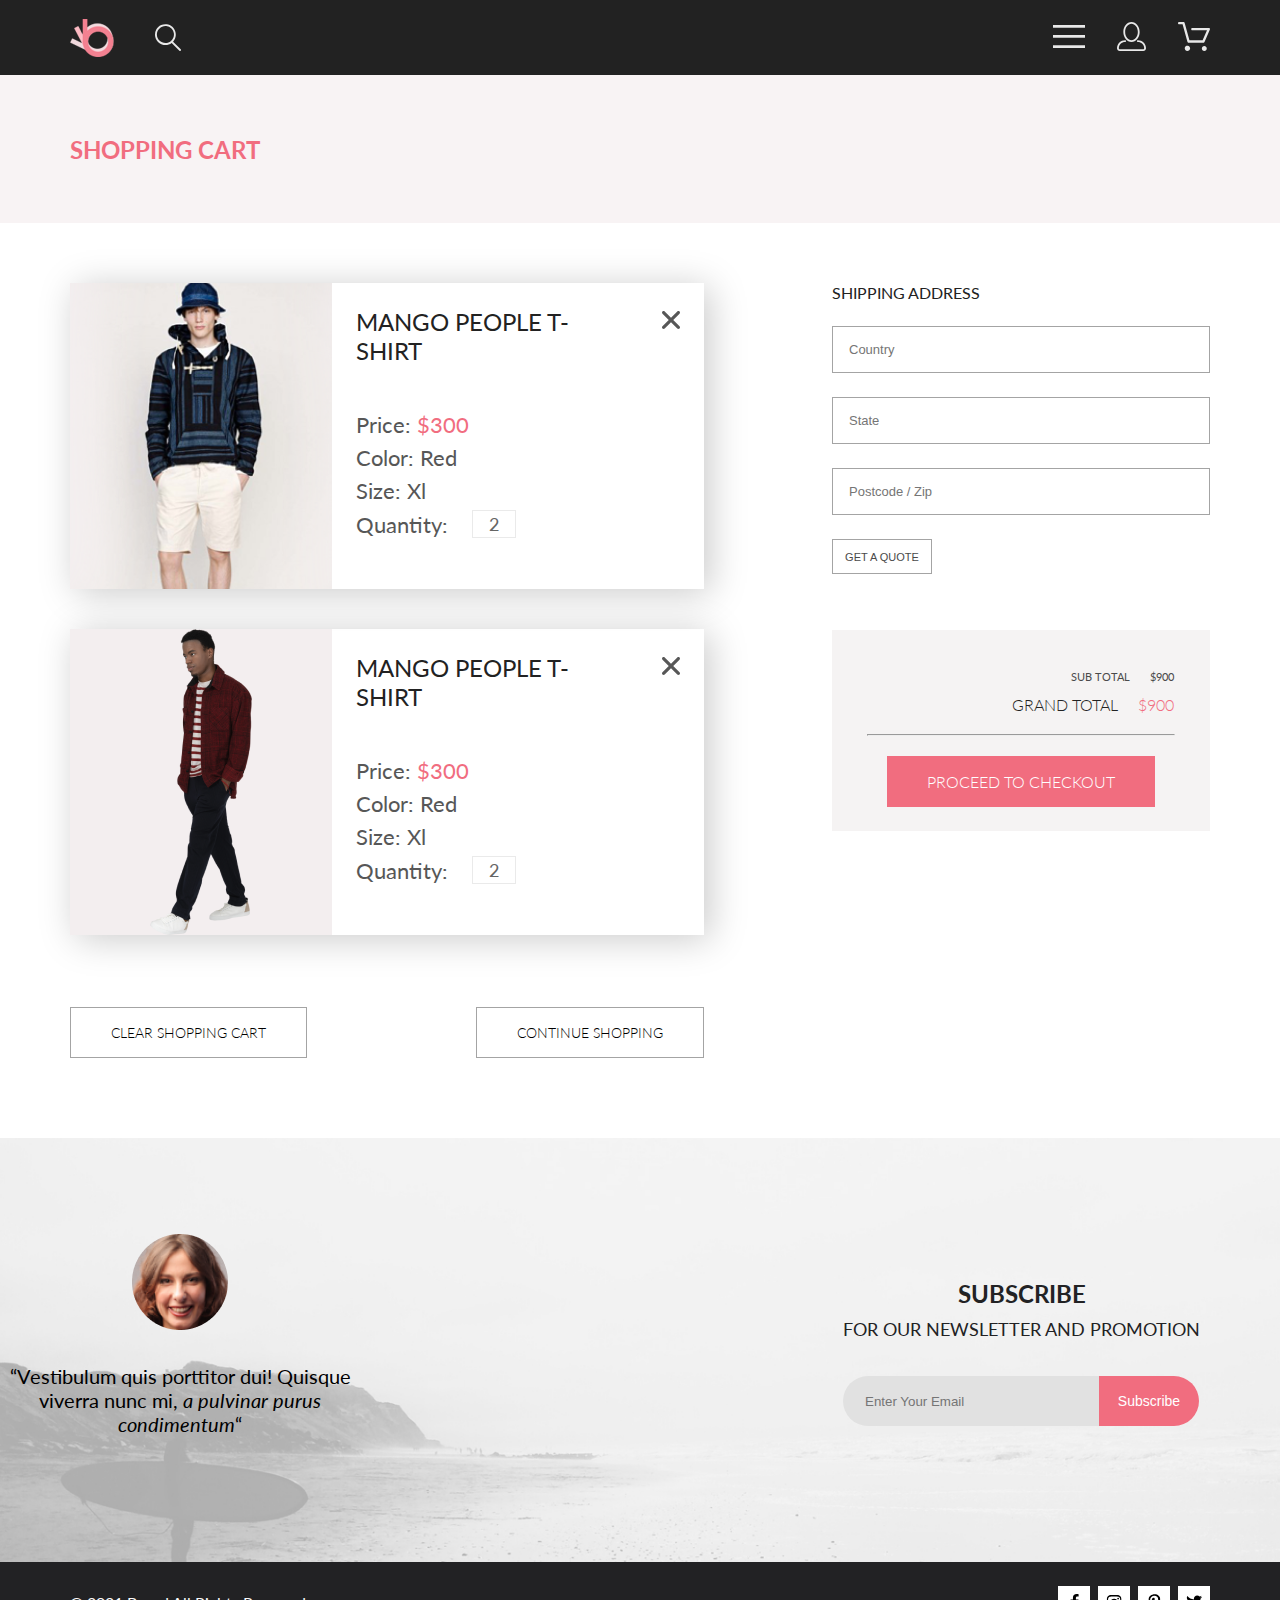
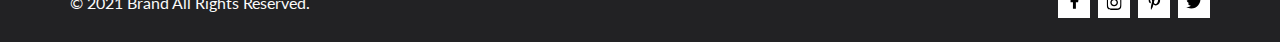
==== commit 94e1a5ba: "registration.html adaptive" ====
--- a/cart.html
+++ b/cart.html
@@ -189,7 +189,7 @@
                 </form>
             </div>
         </div>
-        <div class="footer">
+        <div class="footer center">
             <p class="copyright">© 2021 Brand All Rights Reserved.</p>
             <div class="social">
                 <a href="#" class="social__icon">
--- a/style.css
+++ b/style.css
@@ -377,17 +377,16 @@
 
 .subscribe__container {
   display: flex;
-  justify-content: space-around;
+  justify-content: space-between;
+  align-items: center;
   background-image: url("img/photo_subscribe.jpeg");
   background-color: #cccccc;
-  height: 448px;
   background-position: center;
   background-repeat: no-repeat;
   background-size: cover;
 }
 
 .testimonial img {
-  margin-top: 97px;
   margin-bottom: 30px;
 }
 
@@ -395,8 +394,9 @@
   max-width: 360px;
   font-size: 20px;
   font-weight: 400;
-  line-height: normal;
   text-align: center;
+  margin-top: 96px;
+  margin-bottom: 126px;
 }
 
 .testimonial span {
@@ -405,10 +405,10 @@
 
 .subscribe-form {
   max-width: 557px;
+  margin-right: 80px;
 }
 
 .subscribe-form__title {
-  margin-top: 150px;
   margin-bottom: 32px;
   color: #222224;
   text-align: center;
@@ -433,7 +433,6 @@
   width: 256px;
   padding: 0 64px 0 22px;
   box-sizing: border-box;
-  opacity: 0.67;
 }
 
 .form__button {
@@ -453,7 +452,6 @@
 }
 
 .footer {
-  height: 80px;
   background: #222224;
   display: flex;
   justify-content: space-between;
@@ -466,7 +464,6 @@
   font-style: normal;
   font-weight: 400;
   line-height: normal;
-  margin-left: 230px;
 }
 
 .social {
@@ -474,7 +471,7 @@
   justify-content: center;
   align-items: center;
   gap: 8px;
-  margin-right: 230px;
+  margin: 24px 0;
 }
 .social__icon {
   width: 32px;
@@ -602,6 +599,9 @@
   display: flex;
   align-items: center;
   gap: 11px;
+  color: #000;
+  font-size: 14px;
+  font-weight: 600;
 }
 .filter__details-in {
   padding-top: 16px;
@@ -631,6 +631,20 @@
 }
 .filter__link:hover {
   color: #F16D7F;
+}
+
+.sort__summary {
+  color: #6F6E6E;
+  font-size: 14px;
+  font-weight: 400;
+}
+
+.product-box-catalog {
+  padding-top: 0;
+}
+
+.product-content-catalog {
+  margin-top: 0;
 }
 
 .catalog__p-t-0 {
@@ -752,11 +766,19 @@
 }
 
 .divider--red {
-  padding: 12px 0;
+  margin: 12px 0;
+  width: 64px;
+  height: 3px;
+  background: #EF5B70;
+  border: none;
 }
 
 .divider--gray {
-  padding: 64px 0;
+  margin: 64px 0;
+  width: 640px;
+  height: 1px;
+  background: #EAEAEA;
+  border: none;
 }
 
 .padding-top {
@@ -946,7 +968,8 @@
   box-sizing: border-box;
 }
 .registration__column--right {
-  margin-left: 100px;
+  padding-left: 128px;
+  box-sizing: border-box;
 }
 .registration__title {
   color: #222;
@@ -956,7 +979,6 @@
 .registration__block {
   display: flex;
   flex-direction: column;
-  width: 360px;
 }
 .registration__block--bottom {
   padding-top: 24px;
@@ -1040,8 +1062,43 @@
     gap: 20px;
     margin-bottom: 20px;
   }
+  .advantages__container {
+    display: flex;
+    flex-direction: column;
+  }
+  .advantages__item {
+    padding-top: 48px;
+    padding-bottom: 0;
+  }
+  .advantages__item:last-child {
+    margin-bottom: 64px;
+  }
+  .subscribe__container {
+    flex-direction: column;
+    background-size: cover;
+  }
+  .subscribe-form {
+    margin-bottom: 140px;
+    margin-right: 0;
+  }
+  .testimonial {
+    margin-top: 64px;
+    margin-bottom: 48px;
+  }
   .filter-sort {
     justify-content: space-between;
+    padding-top: 12px;
+    padding-bottom: 40px;
+  }
+  .about-product__description {
+    padding: 0 106px;
+  }
+  .registration__column--right {
+    max-width: 354px;
+    padding-left: 22px;
+  }
+  .registration__perks {
+    font-size: 16px;
   }
 }
 @media (max-width: 767px) {
@@ -1110,6 +1167,23 @@
     height: 111px;
     object-fit: cover;
   }
+  .testimonial {
+    font-size: 18px;
+  }
+  .subscribe-form__title #subtitle {
+    font-size: 14px;
+  }
+  .footer {
+    flex-direction: column-reverse;
+    justify-content: normal;
+  }
+  .copyright {
+    margin-top: 40px;
+    margin-bottom: 8px;
+  }
+  .social {
+    margin: 40px 0 0 0;
+  }
   .head {
     justify-content: center;
     gap: 32px;
@@ -1131,9 +1205,43 @@
   .filter__summary-text {
     display: none;
   }
+  .filter__summary-icon {
+    width: 37.5px;
+    height: 25px;
+  }
   .filter-sort {
     justify-content: flex-end;
   }
+  .about-product__product {
+    padding-bottom: 32px;
+  }
+  .about-product__description {
+    max-width: 326px;
+    padding: 0 24px;
+  }
+  .divider--gray {
+    width: 175px;
+    margin: 32px 0 40px 0;
+  }
+  .sort__summary {
+    font-size: 10px;
+  }
+  .product-box {
+    padding-top: 28px;
+  }
+  .registration {
+    flex-direction: column;
+  }
+  .registration__column--left {
+    padding-bottom: 40px;
+  }
+  .registration__column--right {
+    margin: 0;
+    padding-bottom: 100px;
+  }
+  .registration__perks__subtitle {
+    padding-top: 32px;
+  }
 }
 
 /*# sourceMappingURL=style.css.map */
